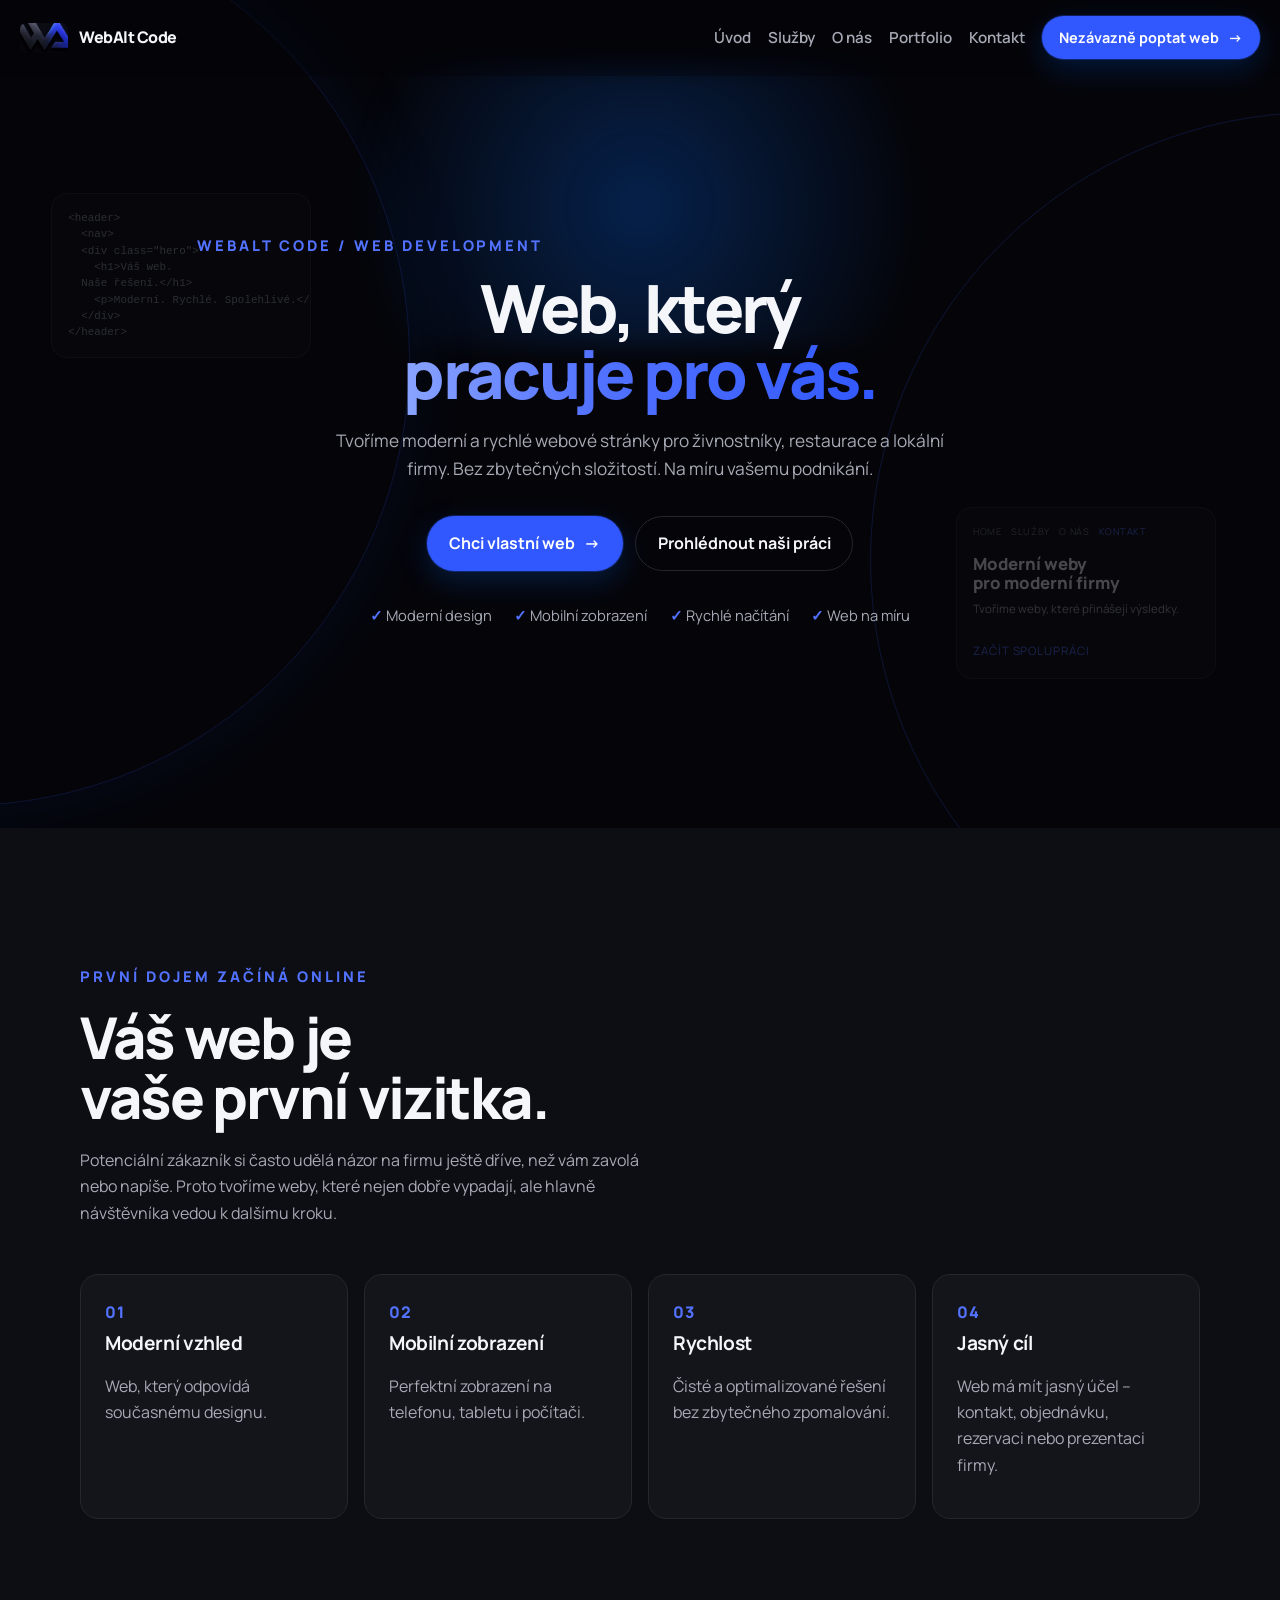
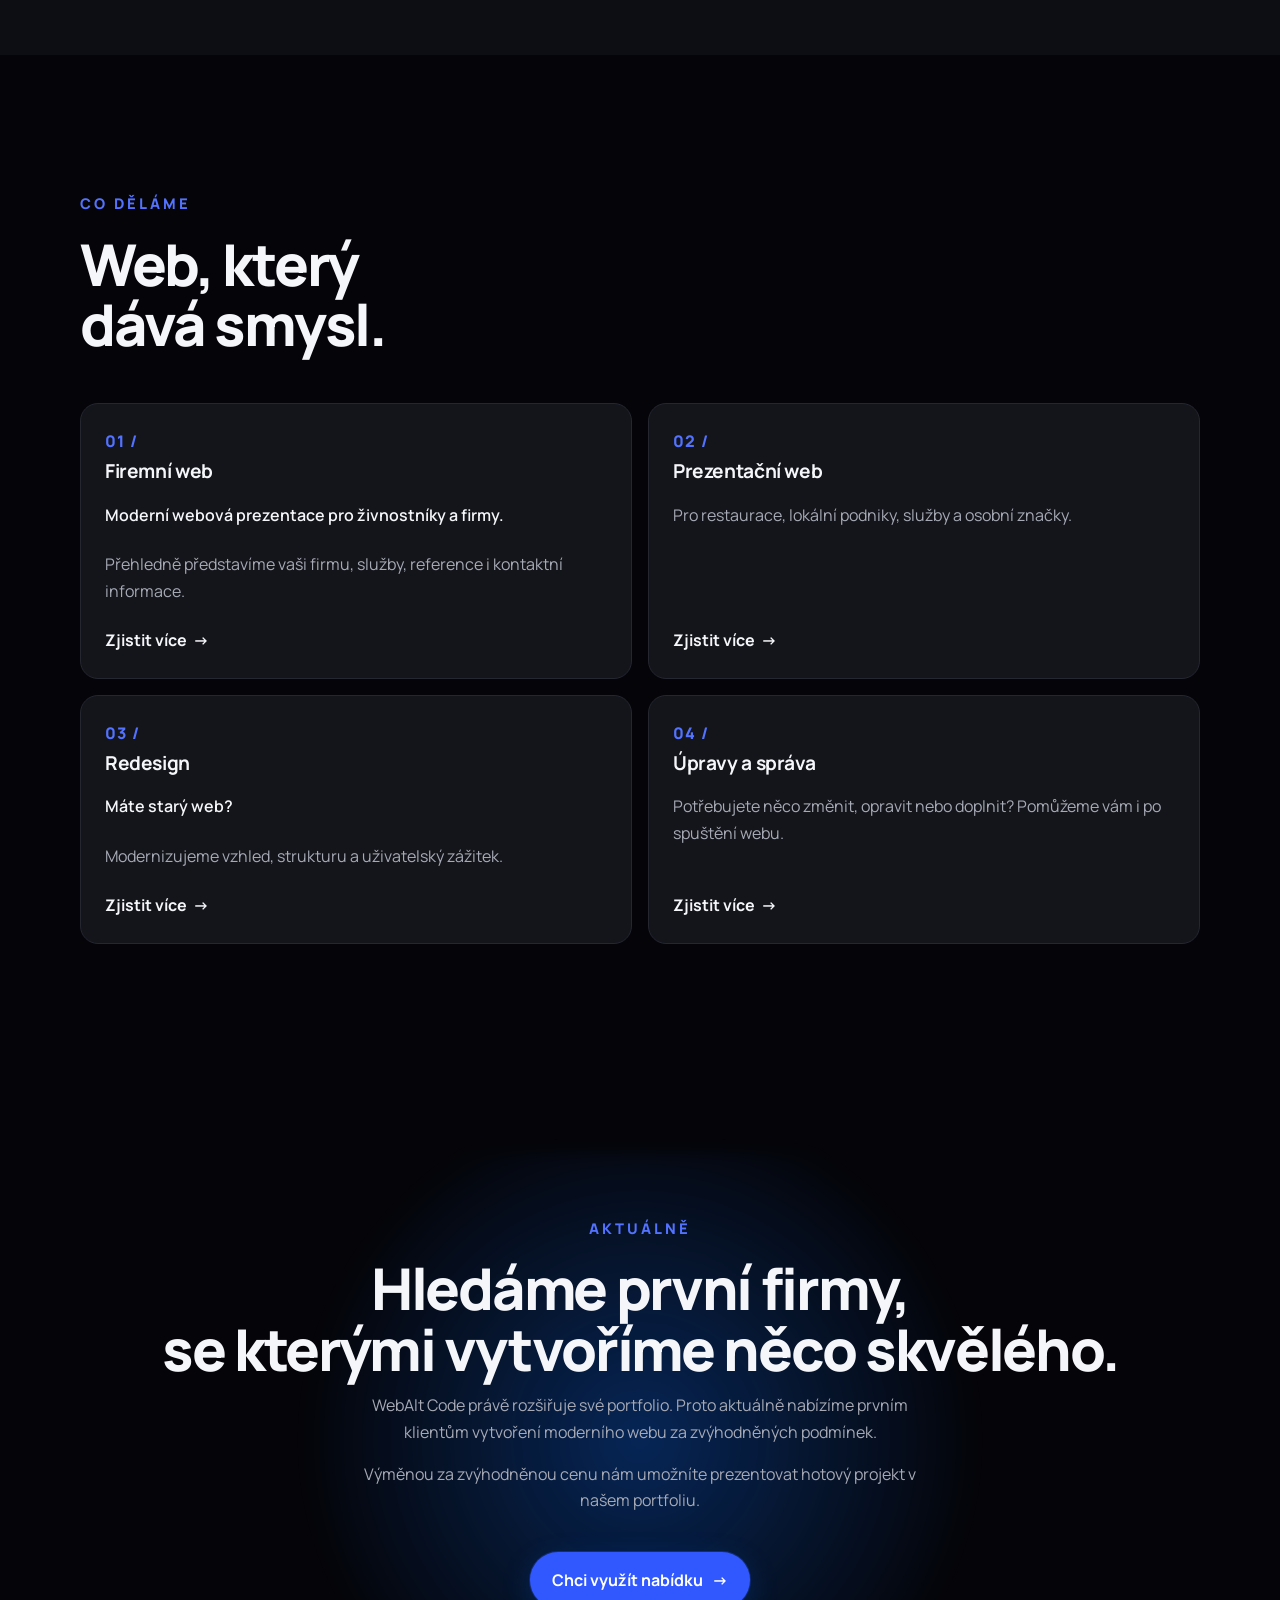
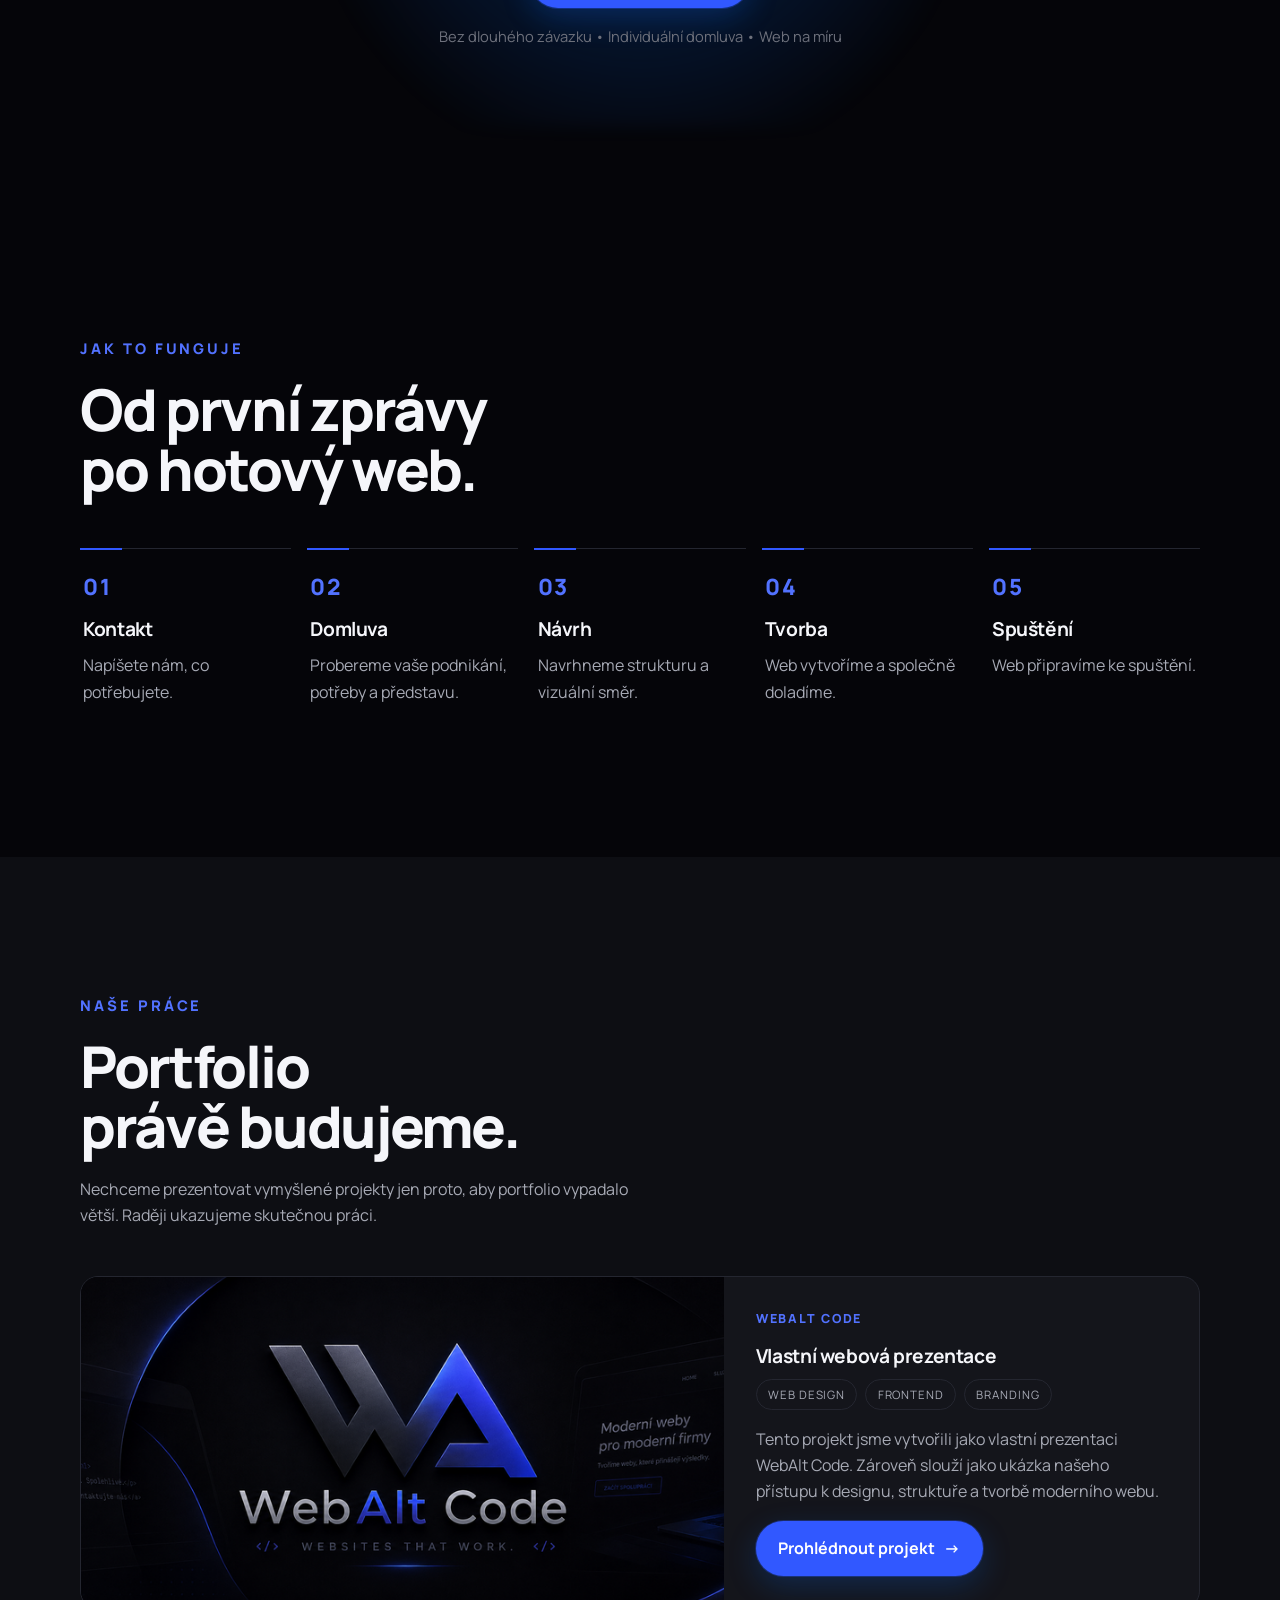
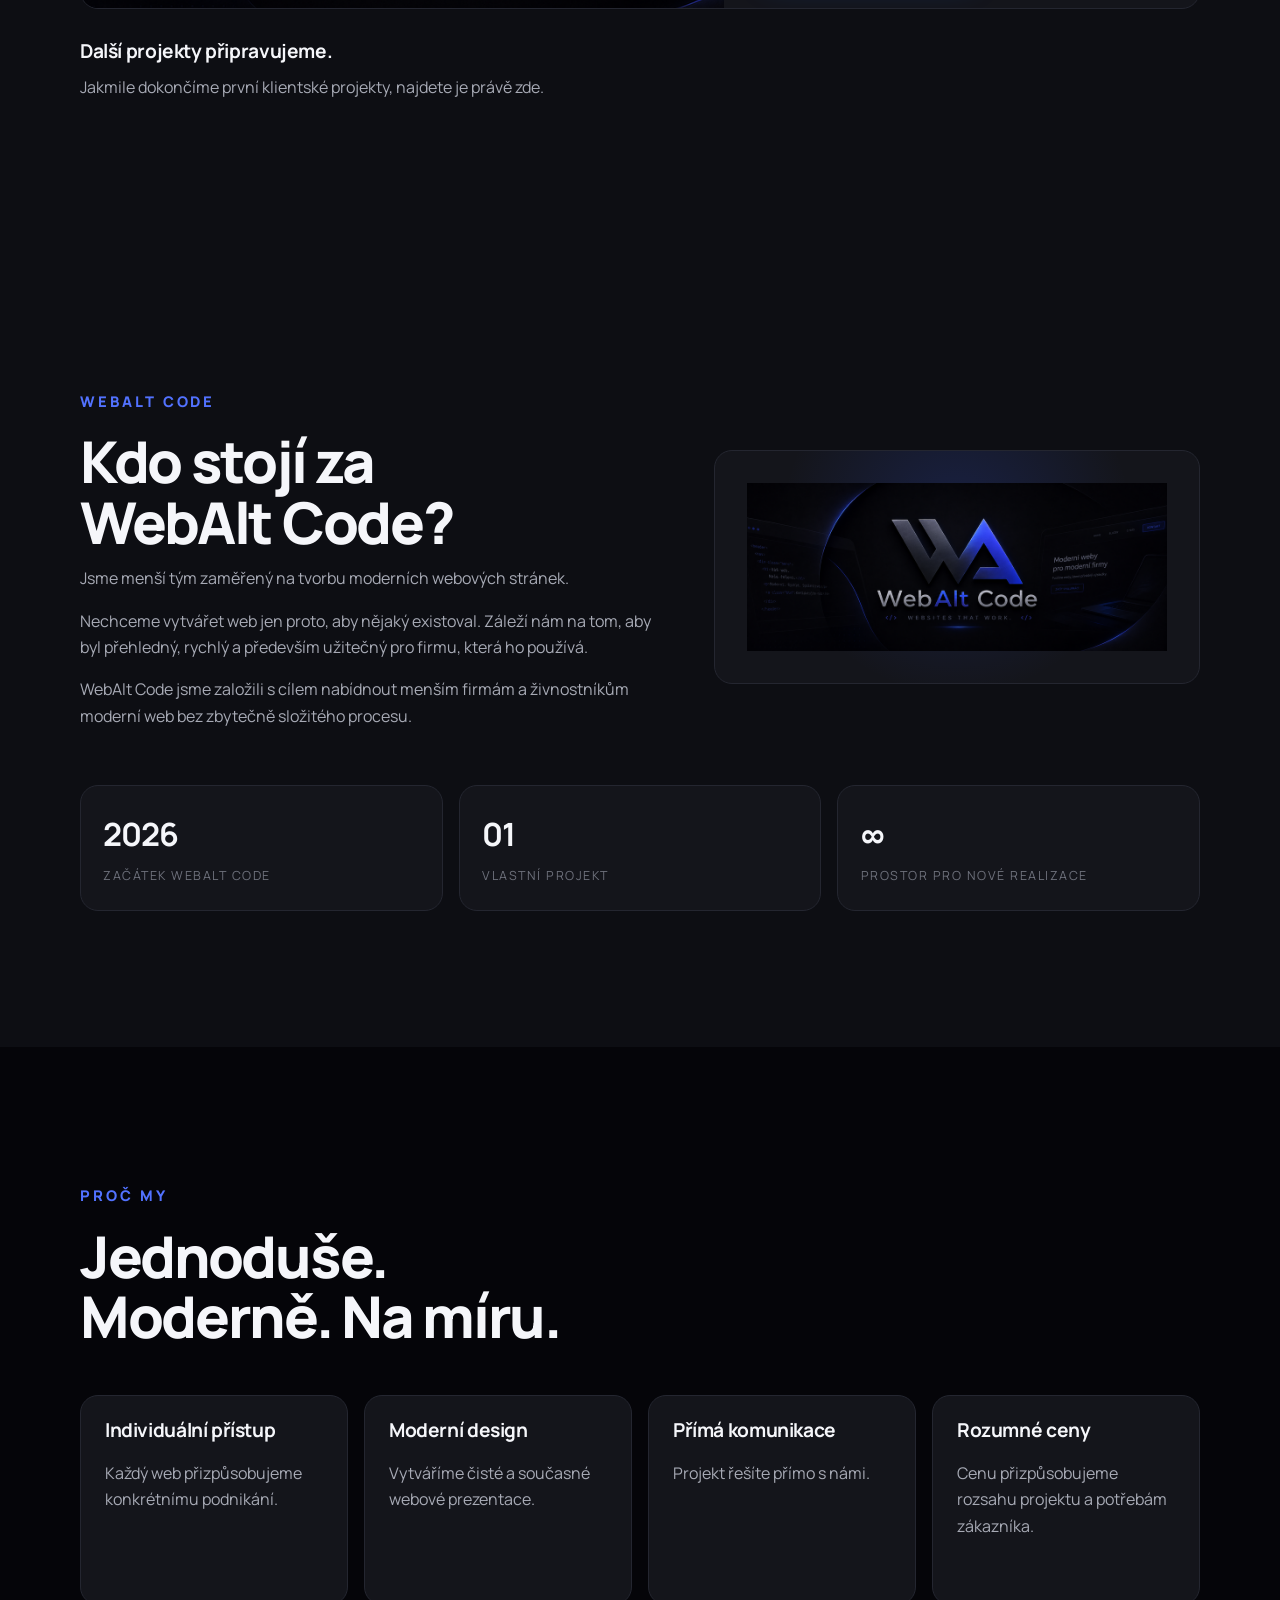
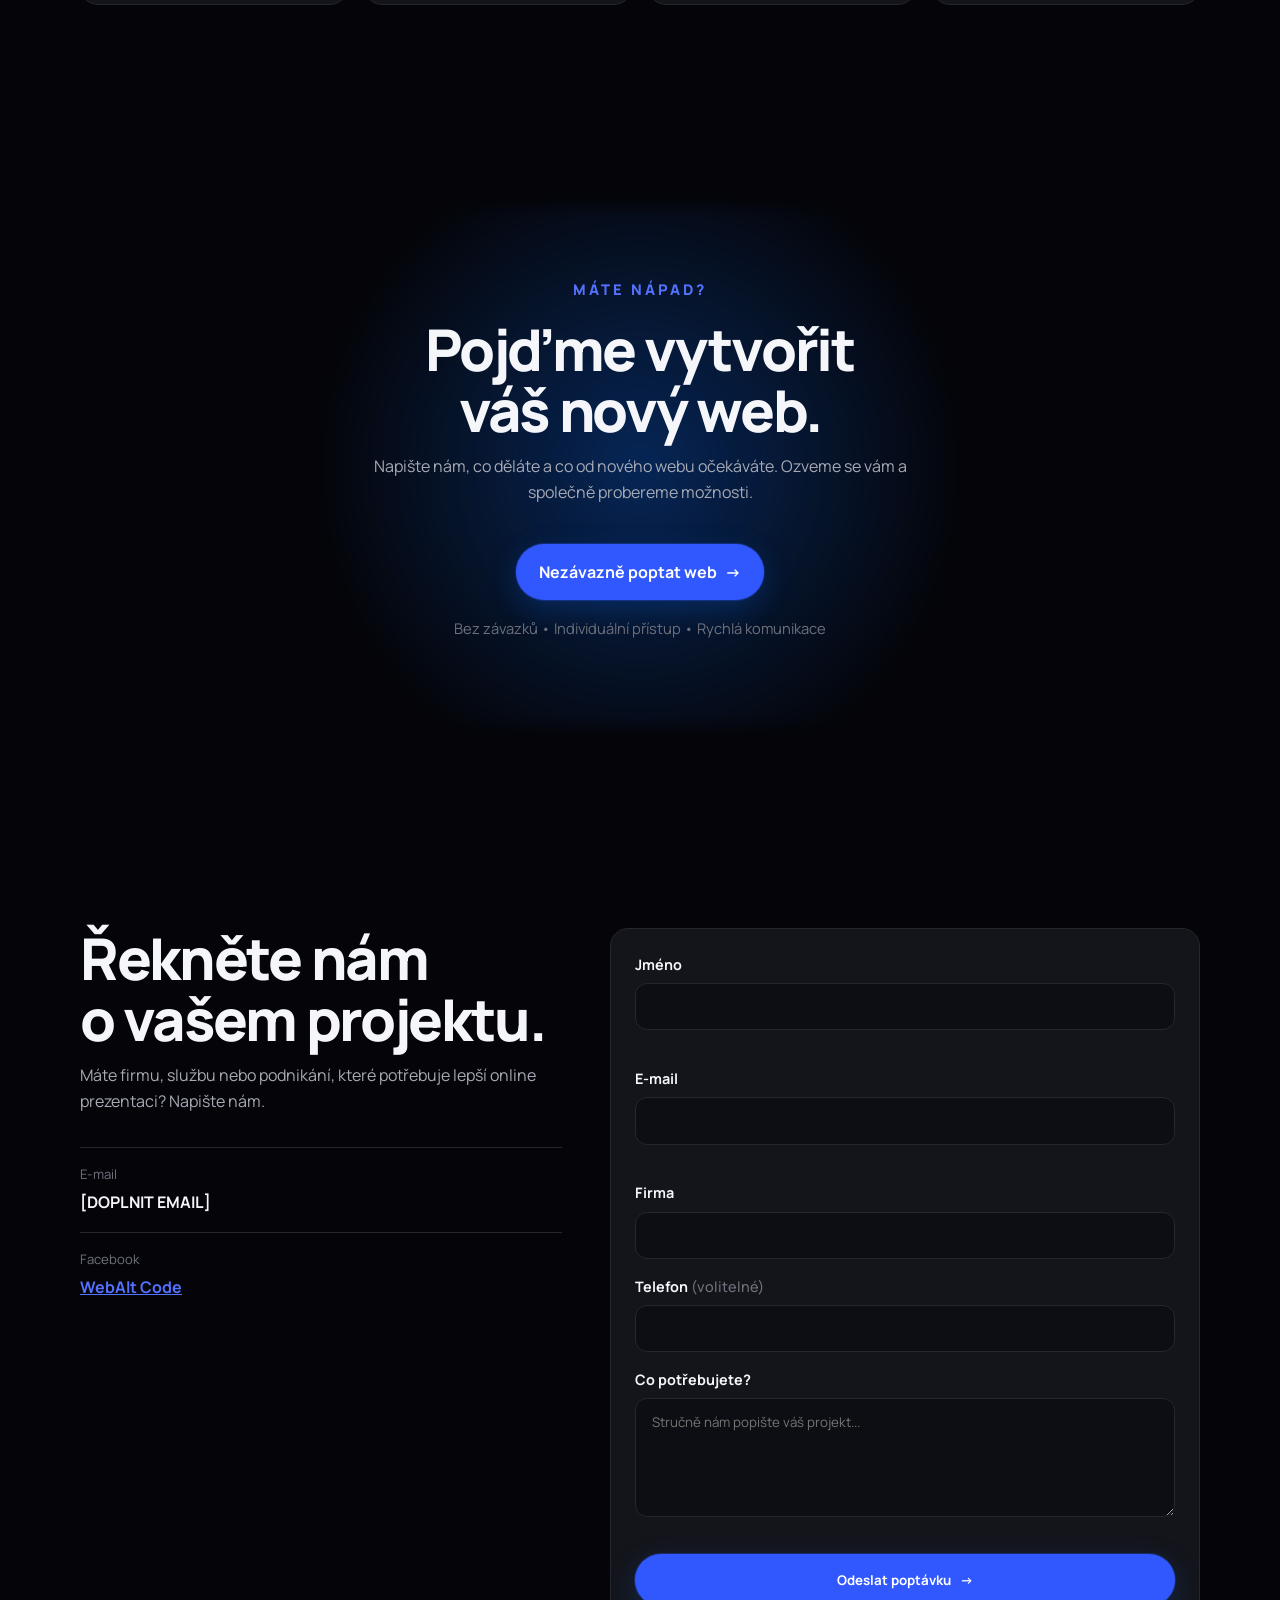
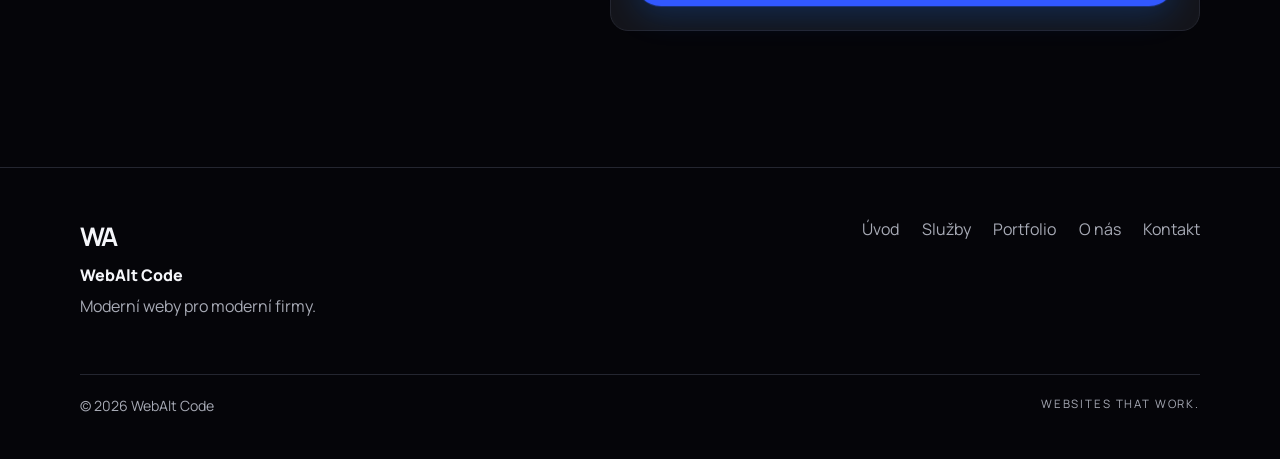
==== WaW/index.html @ 47f6dd79 "Add files via upload" ====
<!DOCTYPE html>
<html lang="cs">
<head>
  <meta charset="UTF-8">
  <meta name="viewport" content="width=device-width, initial-scale=1.0">
  <title>WebAlt Code | Moderní webové stránky pro firmy a živnostníky</title>
  <meta name="description" content="Tvoříme moderní, rychlé a responzivní webové stránky pro živnostníky, firmy, restaurace a lokální podniky.">
  <meta name="theme-color" content="#050509">
  <link rel="canonical" href="./index.html">

  <!-- Open Graph -->
  <meta property="og:type" content="website">
  <meta property="og:locale" content="cs_CZ">
  <meta property="og:title" content="WebAlt Code | Moderní webové stránky pro firmy a živnostníky">
  <meta property="og:description" content="Tvoříme moderní, rychlé a responzivní webové stránky pro živnostníky, firmy, restaurace a lokální podniky.">
  <meta property="og:image" content="./images/facebook-cover.png">
  <meta property="og:site_name" content="WebAlt Code">

  <!-- Twitter / X -->
  <meta name="twitter:card" content="summary_large_image">
  <meta name="twitter:title" content="WebAlt Code | Moderní webové stránky pro firmy a živnostníky">
  <meta name="twitter:description" content="Tvoříme moderní, rychlé a responzivní webové stránky pro živnostníky, firmy, restaurace a lokální podniky.">
  <meta name="twitter:image" content="./images/facebook-cover.png">

  <link rel="icon" type="image/svg+xml" href="./images/favicon.svg">
  <link rel="preconnect" href="https://fonts.googleapis.com">
  <link rel="preconnect" href="https://fonts.gstatic.com" crossorigin>
  <link href="https://fonts.googleapis.com/css2?family=Manrope:wght@400;500;600;700;800&display=swap" rel="stylesheet">
  <link rel="stylesheet" href="./style.css">
  <script>document.documentElement.classList.add("js");</script>
</head>
<body>
  <!-- Přeskočení navigace pro klávesnici a čtečky -->
  <a class="skip-link" href="#obsah">Přeskočit na obsah</a>

  <header class="site-header" id="site-header">
    <div class="header-inner">
      <a class="brand" href="#uvod" aria-label="WebAlt Code – úvod">
        <span class="brand__mark" aria-hidden="true"></span>
        <span class="brand__name">WebAlt Code</span>
      </a>

      <div class="header-actions">
        <nav class="nav" id="site-nav" aria-label="Hlavní navigace">
          <ul class="nav__list">
            <li><a class="nav__link" href="#uvod">Úvod</a></li>
            <li><a class="nav__link" href="#sluzby">Služby</a></li>
            <li><a class="nav__link" href="#o-nas">O nás</a></li>
            <li><a class="nav__link" href="#portfolio">Portfolio</a></li>
            <li><a class="nav__link" href="#kontakt">Kontakt</a></li>
            <li class="nav__cta">
              <a class="btn btn--primary" href="#kontakt">
                Nezávazně poptat web
                <span class="btn__arrow" aria-hidden="true">→</span>
              </a>
            </li>
          </ul>
        </nav>

        <a class="btn btn--primary btn--header" href="#kontakt">
          Nezávazně poptat web
          <span class="btn__arrow" aria-hidden="true">→</span>
        </a>
      </div>

      <button class="menu-toggle" id="menu-toggle" type="button" aria-expanded="false" aria-controls="site-nav" aria-label="Otevřít menu">
        <span></span>
        <span></span>
        <span></span>
      </button>
    </div>
  </header>

  <main id="obsah">
    <!-- HERO -->
    <section class="hero" id="uvod">
      <div class="hero__glow" aria-hidden="true"></div>
      <div class="hero__arc hero__arc--left" aria-hidden="true"></div>
      <div class="hero__arc hero__arc--right" aria-hidden="true"></div>

      <!-- Decentní vizuální scéna inspirovaná Facebook bannerem značky -->
      <aside class="hero__scene hero__scene--code" aria-hidden="true">
        <pre class="code-panel"><code>&lt;header&gt;
  &lt;nav&gt;
  &lt;div class="hero"&gt;
    &lt;h1&gt;Váš web.
  Naše řešení.&lt;/h1&gt;
    &lt;p&gt;Moderní. Rychlé. Spolehlivé.&lt;/p&gt;
  &lt;/div&gt;
&lt;/header&gt;</code></pre>
      </aside>
      <aside class="hero__scene hero__scene--ui" aria-hidden="true">
        <div class="ui-panel">
          <div class="ui-panel__bar">
            <span>HOME</span><span>SLUŽBY</span><span>O NÁS</span><span class="is-accent">KONTAKT</span>
          </div>
          <p class="ui-panel__title">Moderní weby<br>pro moderní firmy</p>
          <p class="ui-panel__text">Tvoříme weby, které přinášejí výsledky.</p>
          <span class="ui-panel__chip">ZAČÍT SPOLUPRÁCI</span>
        </div>
      </aside>

      <div class="container hero__content">
        <p class="eyebrow reveal">WEBALT CODE / WEB DEVELOPMENT</p>
        <h1 class="hero__title reveal">
          Web, který<br>
          <span class="text-accent">pracuje pro vás.</span>
        </h1>
        <p class="hero__lead reveal">
          Tvoříme moderní a rychlé webové stránky pro živnostníky, restaurace a lokální firmy. Bez zbytečných složitostí. Na míru vašemu podnikání.
        </p>
        <div class="hero__actions reveal">
          <a class="btn btn--primary" href="#kontakt">
            Chci vlastní web
            <span class="btn__arrow" aria-hidden="true">→</span>
          </a>
          <a class="btn btn--ghost" href="#portfolio">Prohlédnout naši práci</a>
        </div>
        <ul class="hero__perks reveal">
          <li>Moderní design</li>
          <li>Mobilní zobrazení</li>
          <li>Rychlé načítání</li>
          <li>Web na míru</li>
        </ul>
      </div>
    </section>

    <!-- PROČ WEB -->
    <section class="section section--alt" id="proc-web">
      <div class="container">
        <div class="section-head reveal">
          <p class="eyebrow">PRVNÍ DOJEM ZAČÍNÁ ONLINE</p>
          <h2>Váš web je<br>vaše první vizitka.</h2>
          <p class="section-head__text">
            Potenciální zákazník si často udělá názor na firmu ještě dříve, než vám zavolá nebo napíše. Proto tvoříme weby, které nejen dobře vypadají, ale hlavně návštěvníka vedou k dalšímu kroku.
          </p>
        </div>
        <div class="card-grid">
          <article class="info-card reveal">
            <span class="info-card__num">01</span>
            <h3>Moderní vzhled</h3>
            <p>Web, který odpovídá současnému designu.</p>
          </article>
          <article class="info-card reveal">
            <span class="info-card__num">02</span>
            <h3>Mobilní zobrazení</h3>
            <p>Perfektní zobrazení na telefonu, tabletu i počítači.</p>
          </article>
          <article class="info-card reveal">
            <span class="info-card__num">03</span>
            <h3>Rychlost</h3>
            <p>Čisté a optimalizované řešení bez zbytečného zpomalování.</p>
          </article>
          <article class="info-card reveal">
            <span class="info-card__num">04</span>
            <h3>Jasný cíl</h3>
            <p>Web má mít jasný účel – kontakt, objednávku, rezervaci nebo prezentaci firmy.</p>
          </article>
        </div>
      </div>
    </section>

    <!-- SLUŽBY -->
    <section class="section" id="sluzby">
      <div class="container">
        <div class="section-head reveal">
          <p class="eyebrow">CO DĚLÁME</p>
          <h2>Web, který<br>dává smysl.</h2>
        </div>
        <div class="service-grid">
          <article class="service-card reveal">
            <span class="service-card__index">01 /</span>
            <h3>Firemní web</h3>
            <p class="service-card__lead">Moderní webová prezentace pro živnostníky a firmy.</p>
            <p>Přehledně představíme vaši firmu, služby, reference i kontaktní informace.</p>
            <a class="text-link" href="#kontakt">Zjistit více <span aria-hidden="true">→</span></a>
          </article>
          <article class="service-card reveal">
            <span class="service-card__index">02 /</span>
            <h3>Prezentační web</h3>
            <p>Pro restaurace, lokální podniky, služby a osobní značky.</p>
            <a class="text-link" href="#kontakt">Zjistit více <span aria-hidden="true">→</span></a>
          </article>
          <article class="service-card reveal">
            <span class="service-card__index">03 /</span>
            <h3>Redesign</h3>
            <p class="service-card__lead">Máte starý web?</p>
            <p>Modernizujeme vzhled, strukturu a uživatelský zážitek.</p>
            <a class="text-link" href="#kontakt">Zjistit více <span aria-hidden="true">→</span></a>
          </article>
          <article class="service-card reveal">
            <span class="service-card__index">04 /</span>
            <h3>Úpravy a správa</h3>
            <p>Potřebujete něco změnit, opravit nebo doplnit? Pomůžeme vám i po spuštění webu.</p>
            <a class="text-link" href="#kontakt">Zjistit více <span aria-hidden="true">→</span></a>
          </article>
        </div>
      </div>
    </section>

    <!-- PRVNÍ KLIENTI -->
    <section class="offer" id="nabidka">
      <div class="offer__glow" aria-hidden="true"></div>
      <div class="container offer__inner reveal">
        <p class="eyebrow">AKTUÁLNĚ</p>
        <h2>Hledáme první firmy,<br>se kterými vytvoříme něco skvělého.</h2>
        <p>
          WebAlt Code právě rozšiřuje své portfolio. Proto aktuálně nabízíme prvním klientům vytvoření moderního webu za zvýhodněných podmínek.
        </p>
        <p>
          Výměnou za zvýhodněnou cenu nám umožníte prezentovat hotový projekt v našem portfoliu.
        </p>
        <a class="btn btn--primary" href="#kontakt" data-prefill="Mám zájem o nabídku pro první klienty.">
          Chci využít nabídku
          <span class="btn__arrow" aria-hidden="true">→</span>
        </a>
        <p class="micro-copy">Bez dlouhého závazku • Individuální domluva • Web na míru</p>
      </div>
    </section>

    <!-- JAK TO FUNGUJE -->
    <section class="section" id="spoluprace">
      <div class="container">
        <div class="section-head reveal">
          <p class="eyebrow">JAK TO FUNGUJE</p>
          <h2>Od první zprávy<br>po hotový web.</h2>
        </div>
        <ol class="timeline">
          <li class="timeline__item reveal">
            <span class="timeline__num">01</span>
            <div>
              <h3>Kontakt</h3>
              <p>Napíšete nám, co potřebujete.</p>
            </div>
          </li>
          <li class="timeline__item reveal">
            <span class="timeline__num">02</span>
            <div>
              <h3>Domluva</h3>
              <p>Probereme vaše podnikání, potřeby a představu.</p>
            </div>
          </li>
          <li class="timeline__item reveal">
            <span class="timeline__num">03</span>
            <div>
              <h3>Návrh</h3>
              <p>Navrhneme strukturu a vizuální směr.</p>
            </div>
          </li>
          <li class="timeline__item reveal">
            <span class="timeline__num">04</span>
            <div>
              <h3>Tvorba</h3>
              <p>Web vytvoříme a společně doladíme.</p>
            </div>
          </li>
          <li class="timeline__item reveal">
            <span class="timeline__num">05</span>
            <div>
              <h3>Spuštění</h3>
              <p>Web připravíme ke spuštění.</p>
            </div>
          </li>
        </ol>
      </div>
    </section>

    <!-- PORTFOLIO -->
    <section class="section section--alt" id="portfolio">
      <div class="container">
        <div class="section-head reveal">
          <p class="eyebrow">NAŠE PRÁCE</p>
          <h2>Portfolio<br>právě budujeme.</h2>
          <p class="section-head__text">
            Nechceme prezentovat vymyšlené projekty jen proto, aby portfolio vypadalo větší. Raději ukazujeme skutečnou práci.
          </p>
        </div>

        <article class="portfolio-card reveal">
          <div class="portfolio-card__visual" data-parallax>
            <img src="./images/facebook-cover.png" alt="Vizuál webu WebAlt Code – logo WA, tmavé pozadí a modré světlo" width="1983" height="793" loading="lazy">
          </div>
          <div class="portfolio-card__body">
            <p class="portfolio-card__name">WEBALT CODE</p>
            <h3>Vlastní webová prezentace</h3>
            <ul class="tags">
              <li>WEB DESIGN</li>
              <li>FRONTEND</li>
              <li>BRANDING</li>
            </ul>
            <p>
              Tento projekt jsme vytvořili jako vlastní prezentaci WebAlt Code. Zároveň slouží jako ukázka našeho přístupu k designu, struktuře a tvorbě moderního webu.
            </p>
            <a class="btn btn--primary" href="#uvod">
              Prohlédnout projekt
              <span class="btn__arrow" aria-hidden="true">→</span>
            </a>
          </div>
        </article>

        <div class="portfolio-note reveal">
          <h3>Další projekty připravujeme.</h3>
          <p>Jakmile dokončíme první klientské projekty, najdete je právě zde.</p>
        </div>
      </div>
    </section>

    <!-- O NÁS -->
    <section class="section" id="o-nas">
      <div class="container about">
        <div class="about__copy reveal">
          <p class="eyebrow">WEBALT CODE</p>
          <h2>Kdo stojí za<br>WebAlt Code?</h2>
          <p>Jsme menší tým zaměřený na tvorbu moderních webových stránek.</p>
          <p>Nechceme vytvářet web jen proto, aby nějaký existoval. Záleží nám na tom, aby byl přehledný, rychlý a především užitečný pro firmu, která ho používá.</p>
          <p>WebAlt Code jsme založili s cílem nabídnout menším firmám a živnostníkům moderní web bez zbytečně složitého procesu.</p>
        </div>
        <div class="about__visual reveal">
          <img src="./images/facebook-cover.png" alt="Logo WebAlt Code" width="1983" height="793" loading="lazy">
        </div>
      </div>
      <div class="container facts">
        <article class="fact reveal">
          <strong>2026</strong>
          <span>ZAČÁTEK WEBALT CODE</span>
        </article>
        <article class="fact reveal">
          <strong>01</strong>
          <span>VLASTNÍ PROJEKT</span>
        </article>
        <article class="fact reveal">
          <strong>∞</strong>
          <span>PROSTOR PRO NOVÉ REALIZACE</span>
        </article>
      </div>
    </section>

    <!-- PROČ MY -->
    <section class="section section--alt" id="proc-my">
      <div class="container">
        <div class="section-head reveal">
          <p class="eyebrow">PROČ MY</p>
          <h2>Jednoduše.<br>Moderně. Na míru.</h2>
        </div>
        <div class="why-grid">
          <article class="why-card reveal">
            <h3>Individuální přístup</h3>
            <p>Každý web přizpůsobujeme konkrétnímu podnikání.</p>
          </article>
          <article class="why-card reveal">
            <h3>Moderní design</h3>
            <p>Vytváříme čisté a současné webové prezentace.</p>
          </article>
          <article class="why-card reveal">
            <h3>Přímá komunikace</h3>
            <p>Projekt řešíte přímo s námi.</p>
          </article>
          <article class="why-card reveal">
            <h3>Rozumné ceny</h3>
            <p>Cenu přizpůsobujeme rozsahu projektu a potřebám zákazníka.</p>
          </article>
        </div>
      </div>
    </section>

    <!-- HLAVNÍ CTA -->
    <section class="final-cta" id="poptavka">
      <div class="final-cta__glow" aria-hidden="true"></div>
      <div class="container final-cta__inner reveal">
        <p class="eyebrow">MÁTE NÁPAD?</p>
        <h2>Pojďme vytvořit<br>váš nový web.</h2>
        <p>Napište nám, co děláte a co od nového webu očekáváte. Ozveme se vám a společně probereme možnosti.</p>
        <a class="btn btn--primary" href="#kontakt">
          Nezávazně poptat web
          <span class="btn__arrow" aria-hidden="true">→</span>
        </a>
        <p class="micro-copy">Bez závazků • Individuální přístup • Rychlá komunikace</p>
      </div>
    </section>

    <!-- KONTAKT -->
    <section class="section" id="kontakt">
      <div class="container contact">
        <div class="contact__info reveal">
          <h2>Řekněte nám<br>o vašem projektu.</h2>
          <p>Máte firmu, službu nebo podnikání, které potřebuje lepší online prezentaci? Napište nám.</p>
          <ul class="contact-list">
            <li>
              <span>E-mail</span>
              <strong>[DOPLNIT EMAIL]</strong>
            </li>
            <li>
              <span>Facebook</span>
              <a href="https://www.facebook.com/profile.php?id=61593033209825&locale=cs_CZ" target="_blank" rel="noopener noreferrer">WebAlt Code</a>
            </li>
          </ul>
        </div>

        <form class="contact-form reveal" id="contact-form" novalidate>
          <div class="form-row">
            <label for="name">Jméno</label>
            <input id="name" name="name" type="text" autocomplete="name" required>
            <p class="field-error" data-error-for="name"></p>
          </div>
          <div class="form-row">
            <label for="email">E-mail</label>
            <input id="email" name="email" type="email" autocomplete="email" required>
            <p class="field-error" data-error-for="email"></p>
          </div>
          <div class="form-row">
            <label for="company">Firma</label>
            <input id="company" name="company" type="text" autocomplete="organization">
          </div>
          <div class="form-row">
            <label for="phone">Telefon <span class="optional">(volitelné)</span></label>
            <input id="phone" name="phone" type="tel" autocomplete="tel">
          </div>
          <div class="form-row">
            <label for="message">Co potřebujete?</label>
            <textarea id="message" name="message" rows="5" required placeholder="Stručně nám popište váš projekt..."></textarea>
            <p class="field-error" data-error-for="message"></p>
          </div>
          <button class="btn btn--primary btn--full" type="submit">
            Odeslat poptávku
            <span class="btn__arrow" aria-hidden="true">→</span>
          </button>
          <p class="form-success" id="form-success" role="status" aria-live="polite" hidden>
            Děkujeme za zprávu. Ozveme se vám co nejdříve.
          </p>
        </form>
      </div>
    </section>
  </main>

  <footer class="site-footer">
    <div class="container footer-top">
      <div class="footer-brand">
        <strong class="footer-wa">WA</strong>
        <p class="footer-name">WebAlt Code</p>
        <p>Moderní weby pro moderní firmy.</p>
      </div>
      <nav aria-label="Patička">
        <ul class="footer-nav">
          <li><a href="#uvod">Úvod</a></li>
          <li><a href="#sluzby">Služby</a></li>
          <li><a href="#portfolio">Portfolio</a></li>
          <li><a href="#o-nas">O nás</a></li>
          <li><a href="#kontakt">Kontakt</a></li>
        </ul>
      </nav>
    </div>
    <div class="container footer-bottom">
      <p>© 2026 WebAlt Code</p>
      <p class="footer-tagline">WEBSITES THAT WORK.</p>
    </div>
  </footer>

  <script src="./script.js"></script>
</body>
</html>
---- WaW/style.css ----
/* ==========================================================================
   WebAlt Code — statický web
   Pouze CSS3. Žádný framework.
   ========================================================================== */

:root {
  --bg: #050509;
  --bg-alt: #0d0e13;
  --card: #14151b;
  --border: #242630;
  --blue: #3158ff;
  --blue-2: #5272ff;
  --glow: #0a6cfa;
  --text: #f5f6fa;
  --text-2: #a7aab5;
  --muted: #6e717c;
  --radius: 18px;
  --header-h: 76px;
  --font: "Manrope", Inter, "Segoe UI", sans-serif;
  --ease: cubic-bezier(0.22, 1, 0.36, 1);
}

*,
*::before,
*::after {
  box-sizing: border-box;
}

html {
  scroll-behavior: smooth;
}

body {
  margin: 0;
  font-family: var(--font);
  background: var(--bg);
  color: var(--text);
  line-height: 1.65;
  -webkit-font-smoothing: antialiased;
}

img {
  max-width: 100%;
  height: auto;
  display: block;
}

a {
  color: inherit;
}

button,
input,
textarea {
  font-family: inherit;
}

.skip-link {
  position: absolute;
  left: 1rem;
  top: -4rem;
  z-index: 1000;
  background: var(--blue);
  color: #fff;
  padding: 0.7rem 1rem;
  border-radius: 10px;
}

.skip-link:focus {
  top: 1rem;
}

.container {
  width: min(1120px, calc(100% - 2.5rem));
  margin-inline: auto;
}

/* -------------------------------------------------------------------------- */
/* Typografie */
/* -------------------------------------------------------------------------- */

h1,
h2,
h3 {
  margin: 0 0 0.8rem;
  letter-spacing: -0.04em;
  line-height: 1.05;
}

h1 {
  font-size: clamp(2.4rem, 5.2vw, 4.4rem);
  font-weight: 800;
  line-height: 0.98;
}

h2 {
  font-size: clamp(2rem, 4.6vw, 3.6rem);
  font-weight: 800;
}

h3 {
  font-size: 1.2rem;
  font-weight: 700;
  letter-spacing: -0.02em;
}

p {
  margin: 0 0 1rem;
  color: var(--text-2);
  max-width: 58ch;
}

.eyebrow {
  margin: 0 0 1.15rem;
  font-size: 0.92rem;
  font-weight: 800;
  letter-spacing: 0.2em;
  color: var(--blue-2);
}

.text-accent {
  background: linear-gradient(90deg, #8aa4ff 0%, var(--blue-2) 40%, var(--blue) 100%);
  -webkit-background-clip: text;
  background-clip: text;
  color: transparent;
}

.section-head {
  margin-bottom: 3rem;
  max-width: 700px;
}

.section-head__text {
  margin-top: 1.2rem;
}

.micro-copy {
  color: var(--muted);
  font-size: 0.92rem;
}

/* -------------------------------------------------------------------------- */
/* Tlačítka */
/* -------------------------------------------------------------------------- */

.btn {
  display: inline-flex;
  align-items: center;
  justify-content: center;
  gap: 0.55rem;
  min-height: 52px;
  padding: 0.85rem 1.35rem;
  border-radius: 999px;
  border: 1px solid transparent;
  text-decoration: none;
  font-weight: 700;
  transition: background 0.25s var(--ease), border-color 0.25s var(--ease), box-shadow 0.25s var(--ease), transform 0.25s var(--ease);
}

.btn--primary {
  background: var(--blue);
  color: #fff;
  box-shadow: 0 0 0 1px rgba(49, 88, 255, 0.3), 0 10px 30px rgba(10, 108, 250, 0.22);
}

.btn--primary:hover,
.btn--primary:focus-visible {
  background: var(--blue-2);
  box-shadow: 0 0 28px rgba(10, 108, 250, 0.45);
}

.btn--ghost {
  background: transparent;
  border-color: var(--border);
  color: var(--text);
}

.btn--ghost:hover,
.btn--ghost:focus-visible {
  border-color: var(--blue-2);
  box-shadow: 0 0 0 1px rgba(82, 114, 255, 0.35);
}

.btn--full {
  width: 100%;
}

.btn__arrow {
  display: inline-block;
  transition: transform 0.25s var(--ease);
}

.btn:hover .btn__arrow,
.btn:focus-visible .btn__arrow,
.text-link:hover span,
.text-link:focus-visible span {
  transform: translateX(4px);
}

.text-link {
  display: inline-flex;
  align-items: center;
  gap: 0.35rem;
  margin-top: auto;
  color: var(--text);
  font-weight: 700;
  text-decoration: none;
}

.text-link span {
  display: inline-block;
  transition: transform 0.25s var(--ease);
}

/* -------------------------------------------------------------------------- */
/* Header */
/* -------------------------------------------------------------------------- */

.site-header {
  position: fixed;
  top: 0;
  left: 0;
  right: 0;
  z-index: 100;
  height: var(--header-h);
  background: rgba(5, 5, 9, 0.35);
  border-bottom: 1px solid transparent;
  backdrop-filter: blur(0px);
  transition: background 0.3s var(--ease), border-color 0.3s var(--ease), backdrop-filter 0.3s var(--ease);
}

.site-header.is-scrolled {
  background: rgba(5, 5, 9, 0.88);
  border-bottom-color: var(--border);
  backdrop-filter: blur(16px);
}

.header-inner {
  width: 100%;
  height: 100%;
  margin: 0 auto;
  padding: 0 1.25rem;
  display: flex;
  align-items: center;
  justify-content: space-between;
  gap: 1rem;
}

.header-actions {
  display: flex;
  align-items: center;
  gap: 1.1rem;
}

.brand {
  display: flex;
  align-items: center;
  gap: 0.7rem;
  text-decoration: none;
  font-weight: 800;
  letter-spacing: -0.03em;
}

.brand__mark {
  width: 48px;
  height: 30px;
  flex-shrink: 0;
  border-radius: 6px;
  background: url("./images/facebook-cover.png") 50% 42% / 420% auto no-repeat;
}

.nav {
  margin-left: 0;
}

.nav__list {
  display: flex;
  gap: 1.05rem;
  list-style: none;
  margin: 0;
  padding: 0;
}

.nav__link {
  color: var(--text-2);
  text-decoration: none;
  font-size: 0.95rem;
  font-weight: 600;
}

.nav__link:hover,
.nav__link:focus-visible {
  color: var(--text);
}

.nav__cta {
  display: none;
}

.btn--header {
  min-height: 42px;
  padding: 0.55rem 1rem;
  white-space: nowrap;
  font-size: 0.9rem;
}

.menu-toggle {
  display: none;
  margin-left: auto;
  width: 44px;
  height: 44px;
  border: 1px solid var(--border);
  border-radius: 12px;
  background: var(--card);
  padding: 0;
}

.menu-toggle[aria-expanded="true"] span:nth-child(1) {
  transform: translateY(5.5px) rotate(45deg);
}

.menu-toggle[aria-expanded="true"] span:nth-child(2) {
  opacity: 0;
}

.menu-toggle[aria-expanded="true"] span:nth-child(3) {
  transform: translateY(-5.5px) rotate(-45deg);
}

.menu-toggle span {
  display: block;
  width: 18px;
  height: 1.5px;
  margin: 4px auto;
  background: var(--text);
  transition: transform 0.2s var(--ease), opacity 0.2s var(--ease);
}

/* -------------------------------------------------------------------------- */
/* Hero */
/* -------------------------------------------------------------------------- */

.hero {
  position: relative;
  min-height: 92vh;
  display: grid;
  place-items: center;
  overflow: hidden;
  isolation: isolate;
}

.hero__glow {
  position: absolute;
  inset: 8% 20% auto;
  height: 280px;
  background: radial-gradient(circle, rgba(10, 108, 250, 0.28), transparent 70%);
  filter: blur(12px);
  z-index: -2;
}

.hero__arc {
  position: absolute;
  width: 70vw;
  height: 70vw;
  border: 1px solid rgba(49, 88, 255, 0.18);
  border-radius: 50%;
  pointer-events: none;
  z-index: -1;
}

.hero__arc--left {
  left: -38vw;
  top: -10vh;
  box-shadow: 0 0 80px rgba(10, 108, 250, 0.08);
}

.hero__arc--right {
  right: -38vw;
  bottom: -20vh;
}

.hero__scene {
  position: absolute;
  width: min(260px, 22vw);
  opacity: 0.28;
  pointer-events: none;
  z-index: -1;
}

.hero__scene--code {
  left: 4%;
  top: 22%;
}

.hero__scene--ui {
  right: 5%;
  bottom: 18%;
}

.code-panel,
.ui-panel {
  border: 1px solid var(--border);
  background: rgba(13, 14, 19, 0.75);
  border-radius: 16px;
  padding: 1rem;
}

.code-panel {
  font-size: 0.68rem;
  color: #8d93a5;
  line-height: 1.5;
  overflow: hidden;
}

.ui-panel__bar {
  display: flex;
  gap: 0.55rem;
  font-size: 0.58rem;
  letter-spacing: 0.08em;
  color: var(--muted);
  margin-bottom: 0.9rem;
}

.ui-panel__bar .is-accent {
  color: var(--blue-2);
}

.ui-panel__title {
  color: var(--text);
  font-weight: 800;
  font-size: 1.05rem;
  line-height: 1.15;
  margin-bottom: 0.4rem;
}

.ui-panel__text,
.ui-panel__chip {
  font-size: 0.72rem;
}

.ui-panel__chip {
  display: inline-block;
  margin-top: 0.4rem;
  color: var(--blue-2);
  letter-spacing: 0.08em;
}

.hero__content {
  position: relative;
  z-index: 2;
  text-align: center;
  padding: 7rem 0 5rem;
}

.hero__lead {
  margin: 1.3rem auto 2rem;
  font-size: 1.08rem;
}

.hero__actions {
  display: flex;
  justify-content: center;
  flex-wrap: wrap;
  gap: 0.8rem;
  margin-bottom: 2rem;
}

.hero__perks {
  display: flex;
  justify-content: center;
  flex-wrap: wrap;
  gap: 0.7rem 1.4rem;
  padding: 0;
  margin: 0;
  list-style: none;
  color: var(--text-2);
  font-size: 0.92rem;
}

.hero__perks li::before {
  content: "✓ ";
  color: var(--blue-2);
  font-weight: 800;
}

/* -------------------------------------------------------------------------- */
/* Sekce a karty */
/* -------------------------------------------------------------------------- */

.section,
.hero,
.offer,
.final-cta {
  scroll-margin-top: 88px;
}

.section {
  padding: 8.5rem 0;
}

.section--alt,
#o-nas {
  background: var(--bg-alt);
}

#proc-my {
  background: var(--bg);
}

.card-grid,
.service-grid,
.why-grid {
  display: grid;
  gap: 1rem;
}

.card-grid,
.why-grid {
  grid-template-columns: repeat(4, 1fr);
}

.service-grid {
  grid-template-columns: repeat(2, 1fr);
}

.info-card,
.service-card,
.why-card,
.fact,
.portfolio-card,
.contact-form,
.about__visual {
  background: var(--card);
  border: 1px solid var(--border);
  border-radius: var(--radius);
}

.info-card,
.service-card,
.why-card {
  padding: 1.5rem;
  min-height: 210px;
  display: flex;
  flex-direction: column;
  gap: 0.45rem;
  transition: transform 0.3s var(--ease), border-color 0.3s var(--ease);
}

.info-card:hover,
.service-card:hover,
.why-card:hover,
.portfolio-card:hover {
  border-color: #3158ff88;
  transform: translateY(-4px);
}

.info-card__num,
.service-card__index,
.timeline__num {
  color: var(--blue-2);
  font-weight: 800;
  letter-spacing: 0.08em;
}

.service-card__lead {
  color: var(--text);
  font-weight: 600;
}

/* -------------------------------------------------------------------------- */
/* Nabídka / CTA */
/* -------------------------------------------------------------------------- */

.offer,
.final-cta {
  position: relative;
  padding: 8.5rem 0;
  overflow: hidden;
  text-align: center;
}

.offer__inner,
.final-cta__inner {
  position: relative;
  z-index: 1;
}

.offer__inner p,
.final-cta__inner p {
  margin-inline: auto;
}

.offer__glow,
.final-cta__glow {
  position: absolute;
  inset: 10% 18%;
  background: radial-gradient(circle, rgba(10, 108, 250, 0.32), transparent 68%);
  filter: blur(8px);
}

.offer .btn,
.final-cta .btn {
  margin: 1.4rem 0 1rem;
}

/* -------------------------------------------------------------------------- */
/* Timeline */
/* -------------------------------------------------------------------------- */

.timeline {
  list-style: none;
  margin: 0;
  padding: 0;
  display: grid;
  grid-template-columns: repeat(5, 1fr);
  gap: 1rem;
  counter-reset: none;
}

.timeline__item {
  position: relative;
  padding: 1.3rem 0.2rem 0;
  border-top: 1px solid var(--border);
}

.timeline__item::before {
  content: "";
  position: absolute;
  top: -1px;
  left: 0;
  width: 42px;
  height: 2px;
  background: var(--blue);
}

.timeline__num {
  display: block;
  margin-bottom: 0.8rem;
  font-size: 1.4rem;
}

/* -------------------------------------------------------------------------- */
/* Portfolio */
/* -------------------------------------------------------------------------- */

.portfolio-card {
  overflow: hidden;
  display: grid;
  grid-template-columns: 1.15fr 0.85fr;
  transition: transform 0.35s var(--ease), border-color 0.35s var(--ease);
}

.portfolio-card:hover {
  transform: scale(1.015);
}

.portfolio-card__visual {
  min-height: 320px;
  background:
    radial-gradient(circle at 50% 30%, rgba(10, 108, 250, 0.2), transparent 55%),
    #08090e;
  overflow: hidden;
}

.portfolio-card__visual img {
  width: 100%;
  height: 100%;
  object-fit: cover;
  transform: translateY(0);
}

.portfolio-card__body {
  padding: 2rem;
}

.portfolio-card__name {
  color: var(--blue-2);
  font-weight: 800;
  letter-spacing: 0.14em;
  font-size: 0.78rem;
}

.tags {
  display: flex;
  flex-wrap: wrap;
  gap: 0.5rem;
  padding: 0;
  margin: 0 0 1rem;
  list-style: none;
}

.tags li {
  border: 1px solid var(--border);
  border-radius: 999px;
  padding: 0.3rem 0.7rem;
  font-size: 0.72rem;
  letter-spacing: 0.08em;
  color: var(--text-2);
}

.portfolio-note {
  margin-top: 2rem;
}

/* -------------------------------------------------------------------------- */
/* O nás */
/* -------------------------------------------------------------------------- */

.about {
  display: grid;
  grid-template-columns: 1.1fr 0.9fr;
  gap: 2.5rem;
  align-items: center;
}

.about__visual {
  padding: 2rem;
  background:
    radial-gradient(circle at 50% 30%, rgba(49, 88, 255, 0.18), transparent 60%),
    var(--card);
}

.facts {
  display: grid;
  grid-template-columns: repeat(3, 1fr);
  gap: 1rem;
  margin-top: 2.5rem;
}

.fact {
  padding: 1.4rem;
}

.fact strong {
  display: block;
  font-size: 2rem;
  letter-spacing: -0.04em;
}

.fact span {
  color: var(--muted);
  font-size: 0.78rem;
  letter-spacing: 0.12em;
}

/* -------------------------------------------------------------------------- */
/* Kontakt */
/* -------------------------------------------------------------------------- */

.contact {
  display: grid;
  grid-template-columns: 0.9fr 1.1fr;
  gap: 3rem;
  align-items: start;
}

.contact-list {
  list-style: none;
  padding: 0;
  margin: 2rem 0 0;
}

.contact-list li {
  padding: 1rem 0;
  border-top: 1px solid var(--border);
}

.contact-list span {
  display: block;
  color: var(--muted);
  font-size: 0.82rem;
  margin-bottom: 0.25rem;
}

.contact-list a {
  color: var(--blue-2);
  font-weight: 700;
}

.contact-form {
  padding: 1.5rem;
  display: grid;
  gap: 1rem;
}

.form-row {
  display: grid;
  gap: 0.4rem;
}

.form-row label {
  font-weight: 700;
  font-size: 0.9rem;
}

.optional {
  color: var(--muted);
  font-weight: 500;
}

.form-row input,
.form-row textarea {
  width: 100%;
  background: #0d0e13;
  border: 1px solid var(--border);
  border-radius: 12px;
  color: var(--text);
  padding: 0.85rem 0.95rem;
}

.form-row input:focus,
.form-row textarea:focus {
  outline: 2px solid var(--blue);
  outline-offset: 1px;
}

.form-row input.is-invalid,
.form-row textarea.is-invalid {
  border-color: #ff6b7a;
}

.field-error {
  min-height: 1.1em;
  margin: 0;
  color: #ff8a96;
  font-size: 0.82rem;
}

.form-success {
  margin: 0;
  color: var(--text);
  background: rgba(49, 88, 255, 0.12);
  border: 1px solid rgba(82, 114, 255, 0.35);
  border-radius: 12px;
  padding: 0.9rem 1rem;
}

/* -------------------------------------------------------------------------- */
/* Footer */
/* -------------------------------------------------------------------------- */

.site-footer {
  border-top: 1px solid var(--border);
  padding: 3rem 0 1.6rem;
}

.footer-top,
.footer-bottom {
  display: flex;
  justify-content: space-between;
  gap: 2rem;
}

.footer-wa {
  font-size: 1.6rem;
  letter-spacing: -0.06em;
}

.footer-name {
  color: var(--text);
  font-weight: 800;
  margin: 0.2rem 0 0.3rem;
}

.footer-nav {
  display: flex;
  flex-wrap: wrap;
  gap: 1rem 1.4rem;
  list-style: none;
  padding: 0;
  margin: 0;
}

.footer-nav a {
  color: var(--text-2);
  text-decoration: none;
}

.footer-nav a:hover,
.footer-nav a:focus-visible {
  color: var(--text);
}

.footer-bottom {
  margin-top: 2.4rem;
  padding-top: 1.2rem;
  border-top: 1px solid var(--border);
  color: var(--muted);
  font-size: 0.88rem;
}

.footer-tagline {
  letter-spacing: 0.16em;
  font-size: 0.72rem;
}

/* -------------------------------------------------------------------------- */
/* Animace při načtení a scrollu */
/* -------------------------------------------------------------------------- */

.js .reveal {
  opacity: 0;
  transform: translateY(18px);
}

.js .hero .reveal {
  animation: fadeUp 0.7s var(--ease) forwards;
}

.hero .eyebrow { animation-delay: 0.05s; }
.hero__title { animation-delay: 0.14s; }
.hero__lead { animation-delay: 0.24s; }
.hero__actions { animation-delay: 0.34s; }
.hero__perks { animation-delay: 0.44s; }

.js .reveal.is-visible {
  opacity: 1;
  transform: none;
  transition: opacity 0.6s var(--ease), transform 0.6s var(--ease);
}

@keyframes fadeUp {
  from {
    opacity: 0;
    transform: translateY(16px);
  }
  to {
    opacity: 1;
    transform: none;
  }
}

/* -------------------------------------------------------------------------- */
/* Přístupnost a klávesnice */
/* -------------------------------------------------------------------------- */

:focus-visible {
  outline: 2px solid var(--blue-2);
  outline-offset: 3px;
}

html.nav-open,
body.nav-open {
  overflow: hidden;
}

/* -------------------------------------------------------------------------- */
/* Responsive */
/* -------------------------------------------------------------------------- */

@media (max-width: 1100px) {
  .hero__scene {
    display: none;
  }
}

@media (max-width: 980px) {
  .card-grid,
  .why-grid,
  .timeline,
  .facts {
    grid-template-columns: repeat(2, 1fr);
  }

  .about,
  .contact,
  .portfolio-card {
    grid-template-columns: 1fr;
  }

  .hero__scene {
    display: none;
  }
}

@media (max-width: 820px) {
  .site-header {
    background: #050509;
    border-bottom-color: var(--border);
  }

  .header-actions {
    gap: 0;
  }

  .nav {
    position: fixed;
    inset: 0;
    z-index: 90;
    display: flex;
    flex-direction: column;
    justify-content: center;
    background: #050509;
    transform: translateX(100%);
    transition: transform 0.3s var(--ease);
    padding: calc(var(--header-h) + 1.5rem) 1.5rem 2rem;
  }

  .nav.is-open {
    transform: none;
  }

  .nav__list {
    flex-direction: column;
    gap: 1.35rem;
    font-size: 1.35rem;
  }

  .nav__link {
    color: var(--text);
  }

  .nav__cta {
    display: block;
    margin-top: 0.8rem;
  }

  .nav__cta .btn {
    width: 100%;
  }

  .btn--header {
    display: none;
  }

  .menu-toggle {
    display: block;
    position: relative;
    z-index: 110;
  }

  .brand {
    position: relative;
    z-index: 110;
  }

  .hero__actions .btn,
  .offer .btn,
  .final-cta .btn {
    width: 100%;
  }

  .footer-top,
  .footer-bottom {
    flex-direction: column;
  }
}

@media (max-width: 640px) {
  h1 {
    font-size: 2.35rem;
  }

  .section,
  .offer,
  .final-cta {
    padding: 5.5rem 0;
  }

  .card-grid,
  .service-grid,
  .why-grid,
  .timeline,
  .facts {
    grid-template-columns: 1fr;
  }

  .timeline__item {
    padding-left: 0;
  }
}

@media (prefers-reduced-motion: reduce) {
  html {
    scroll-behavior: auto;
  }

  *,
  *::before,
  *::after {
    animation: none !important;
    transition: none !important;
  }

  .reveal,
  .hero .reveal,
  .js .reveal,
  .js .hero .reveal {
    opacity: 1;
    transform: none;
  }
}
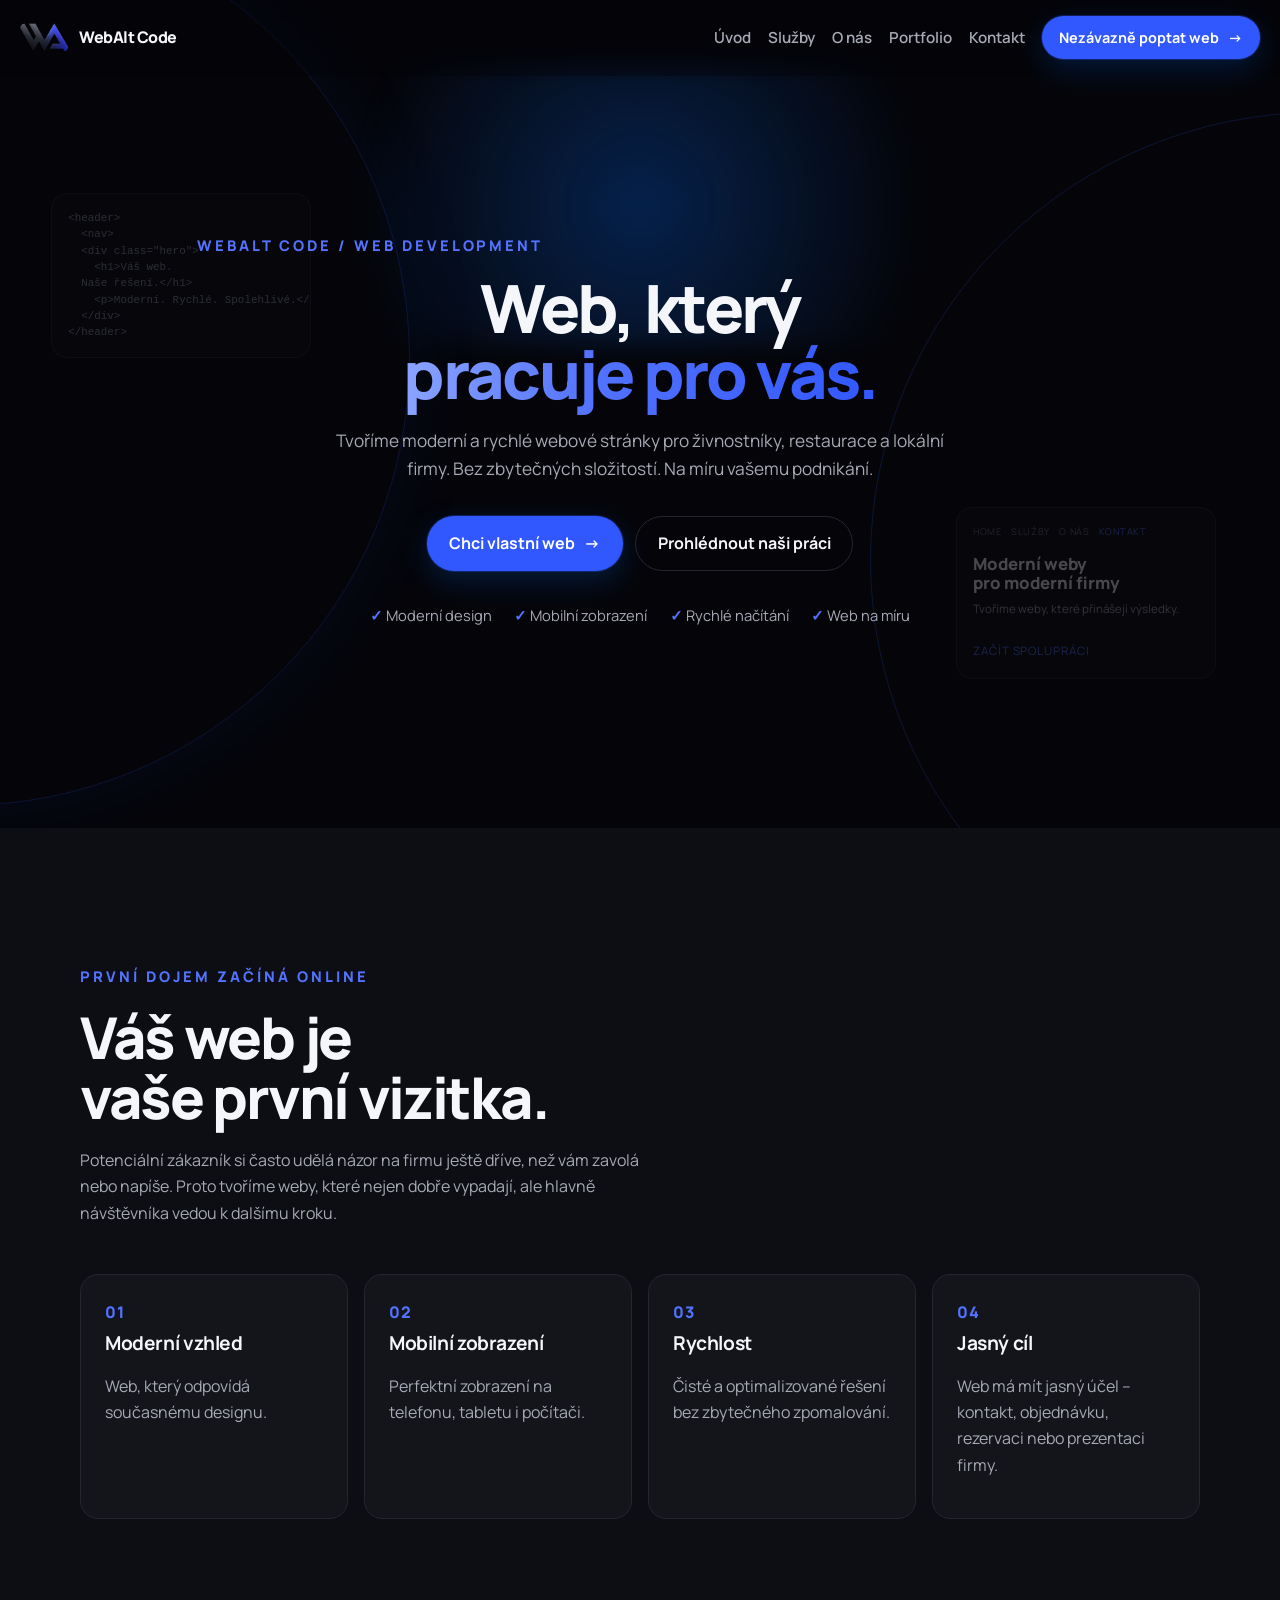
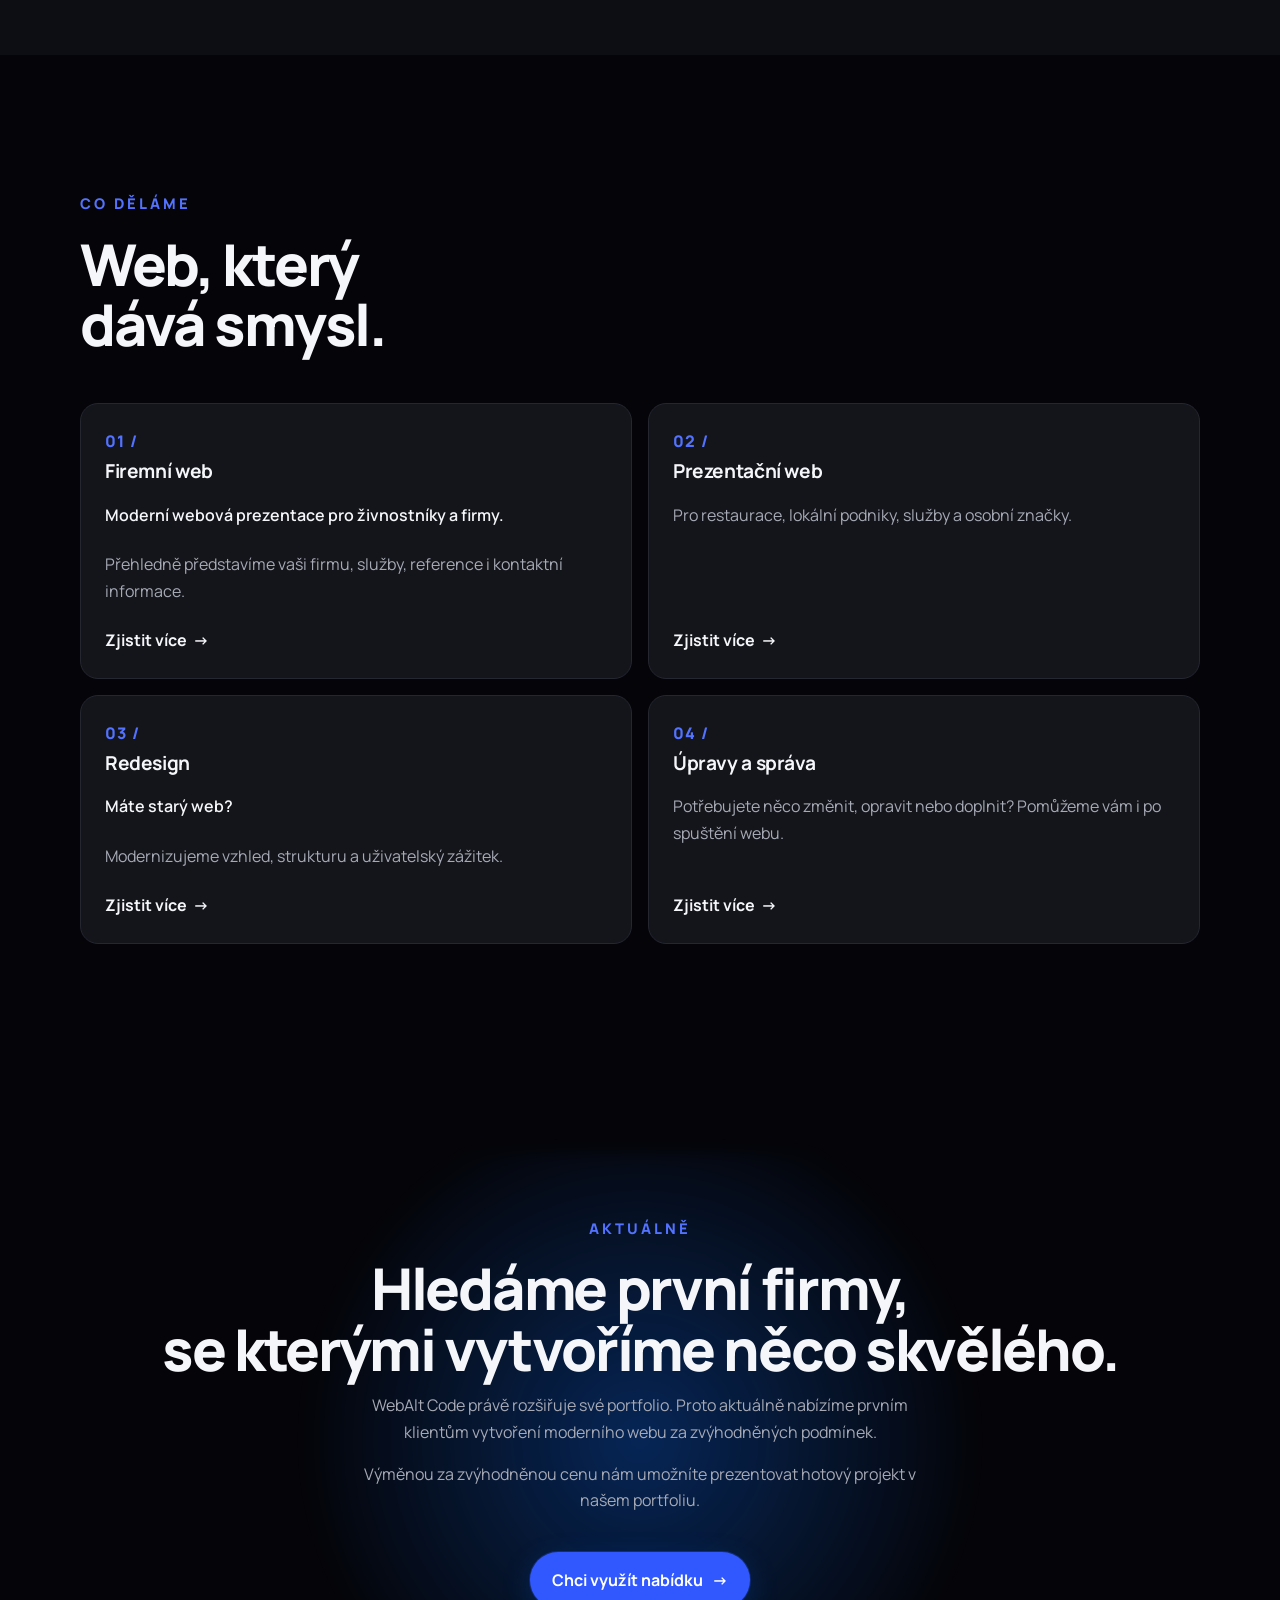
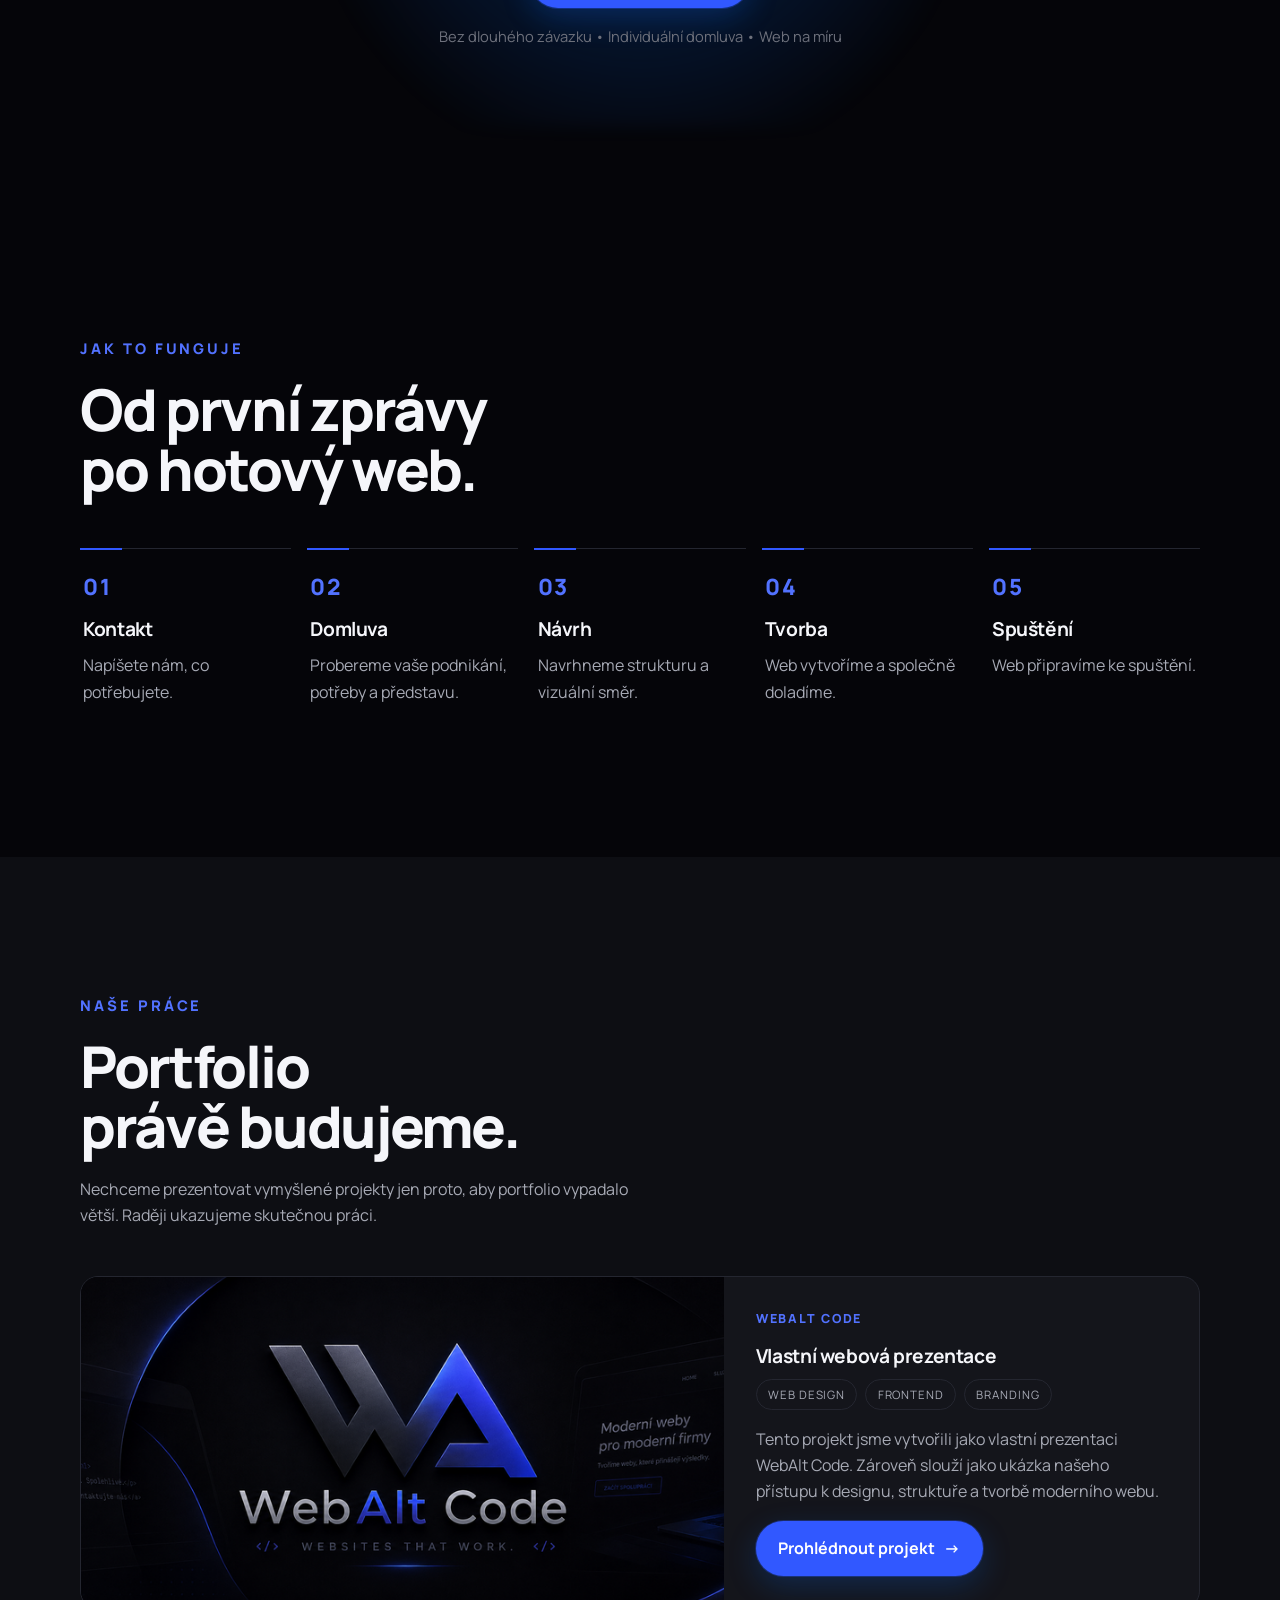
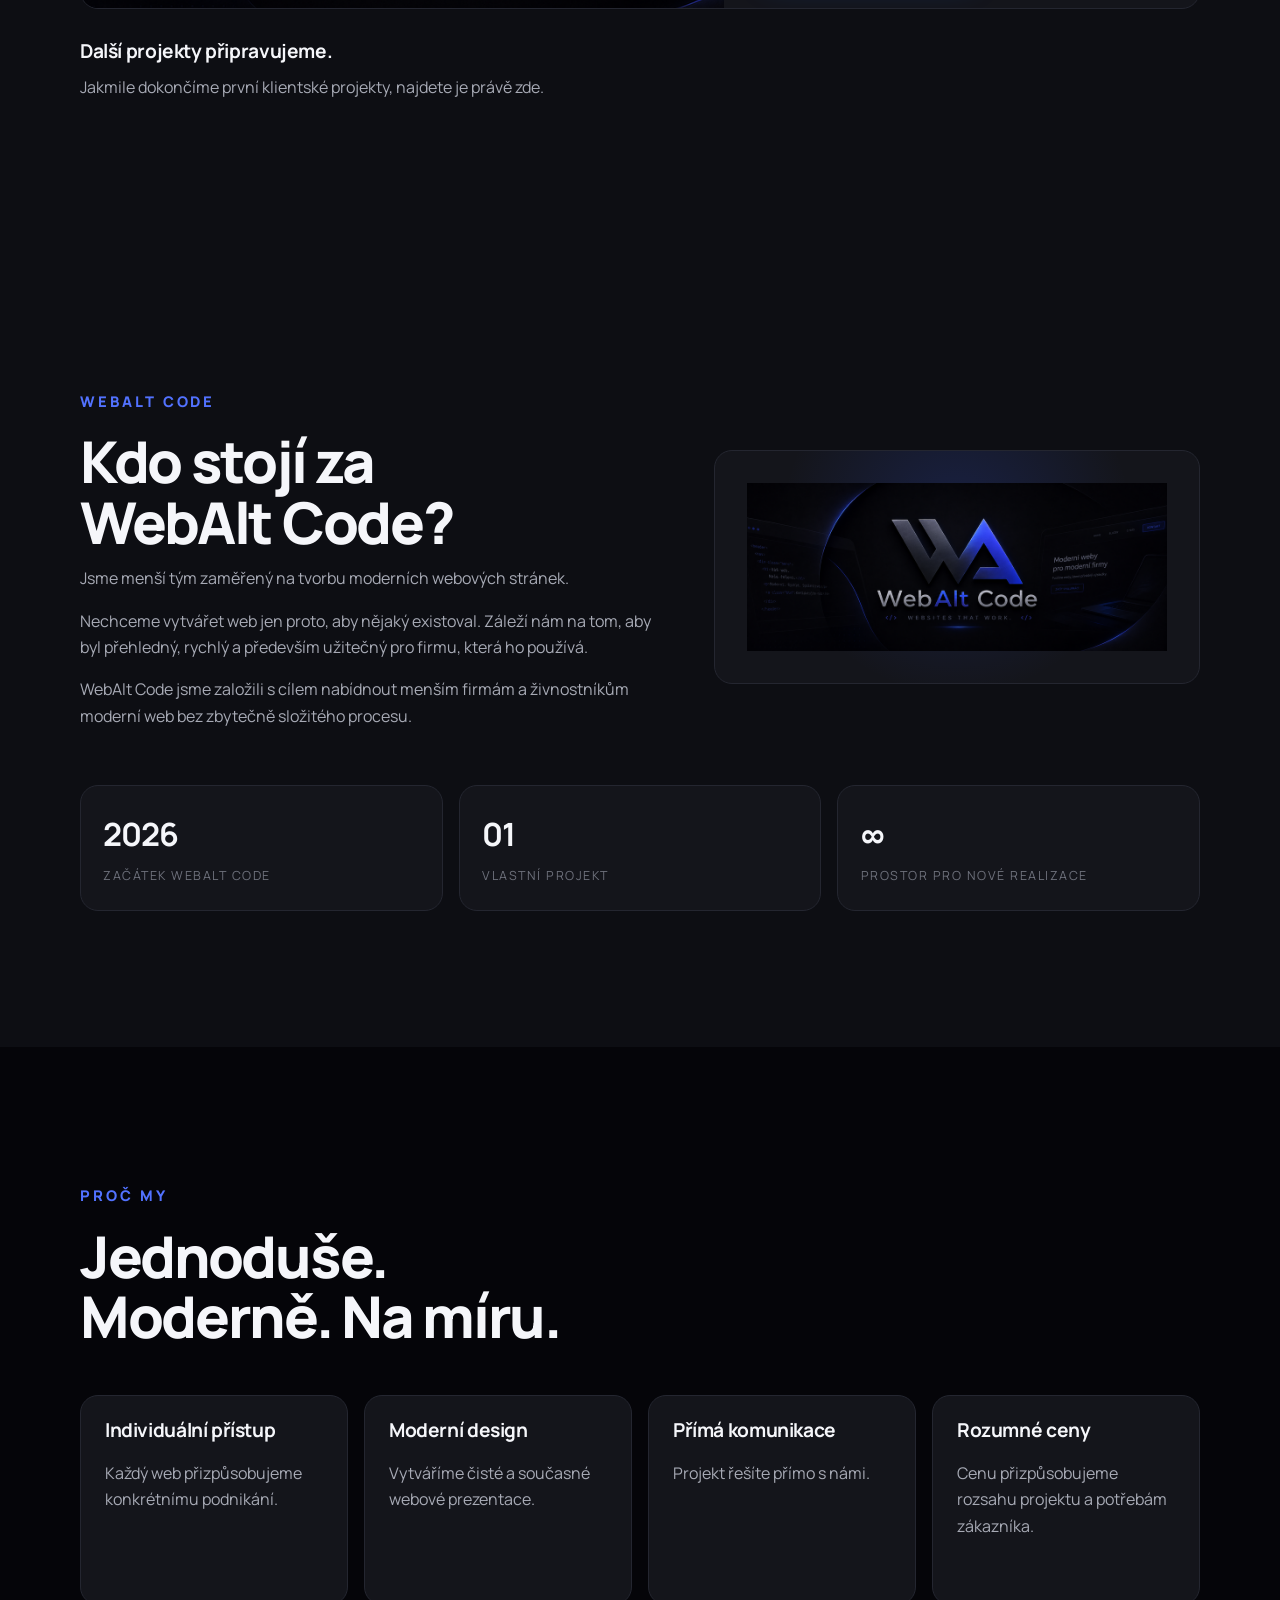
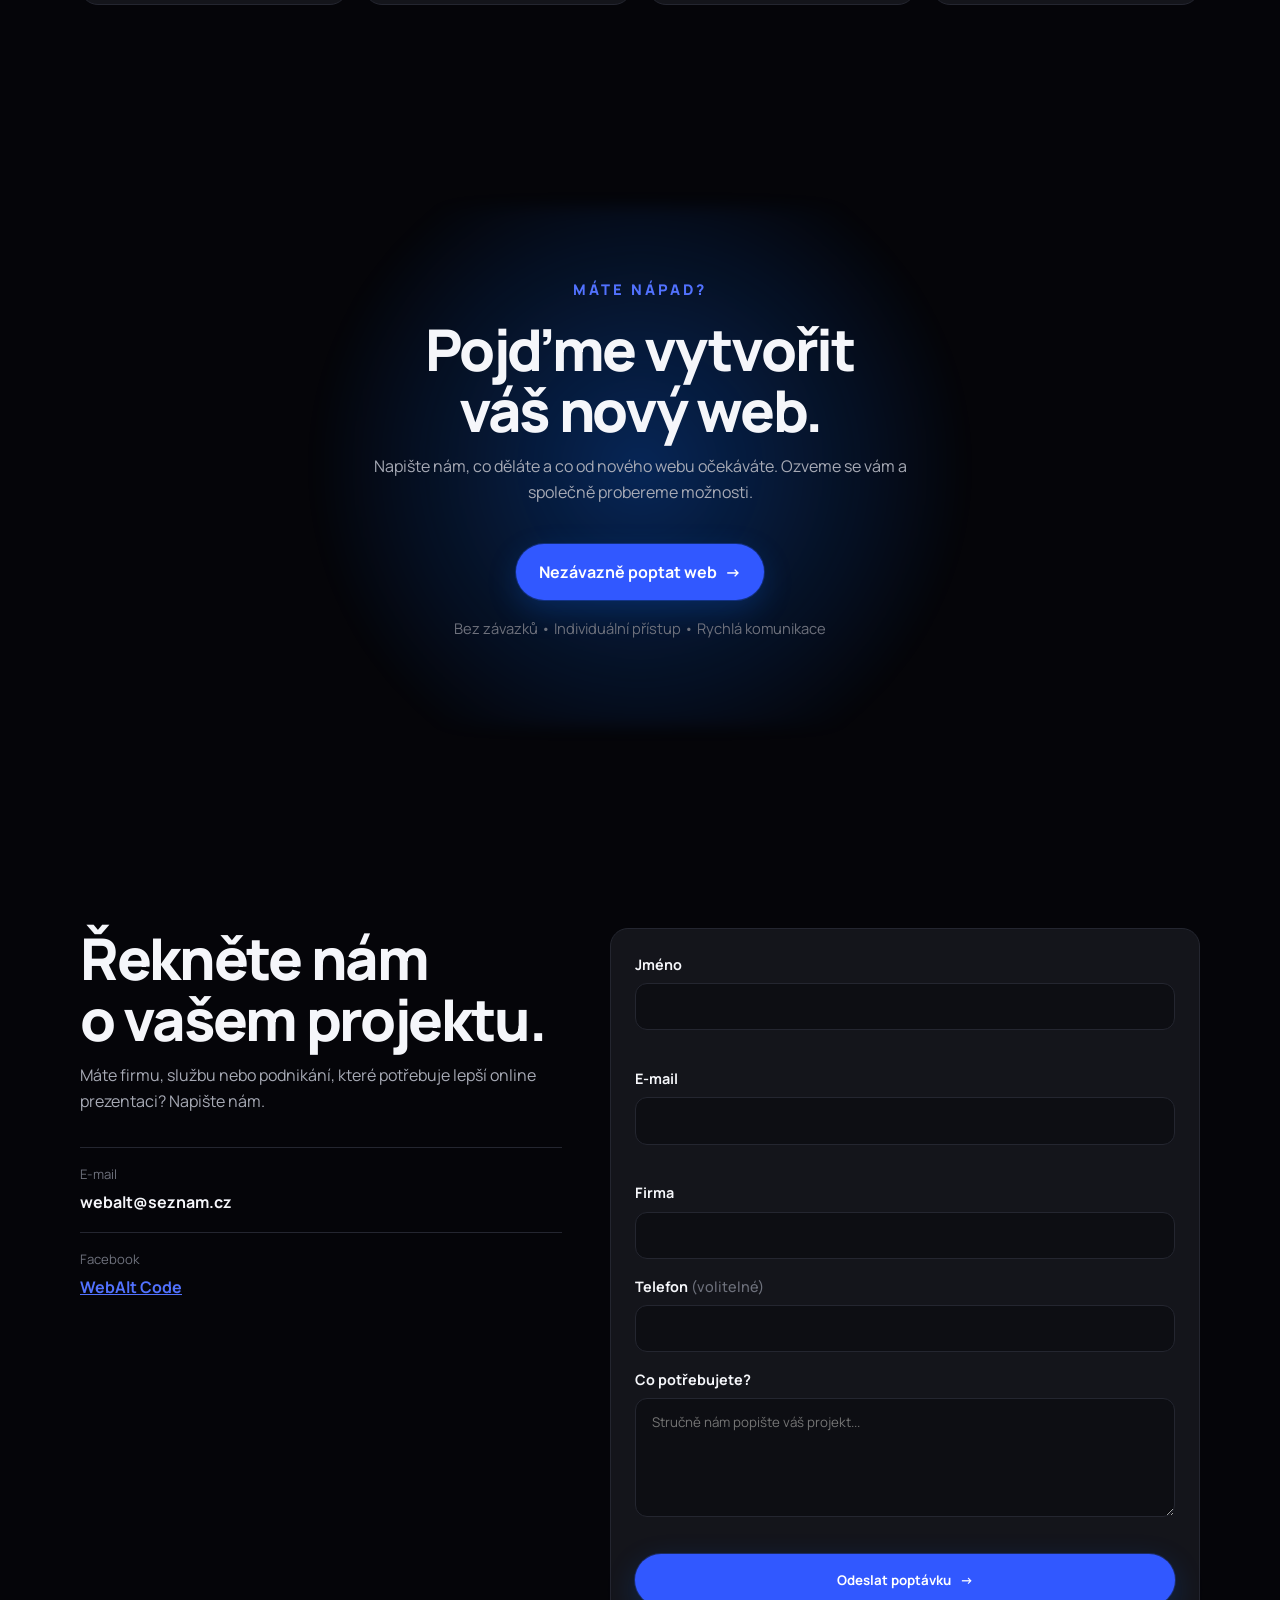
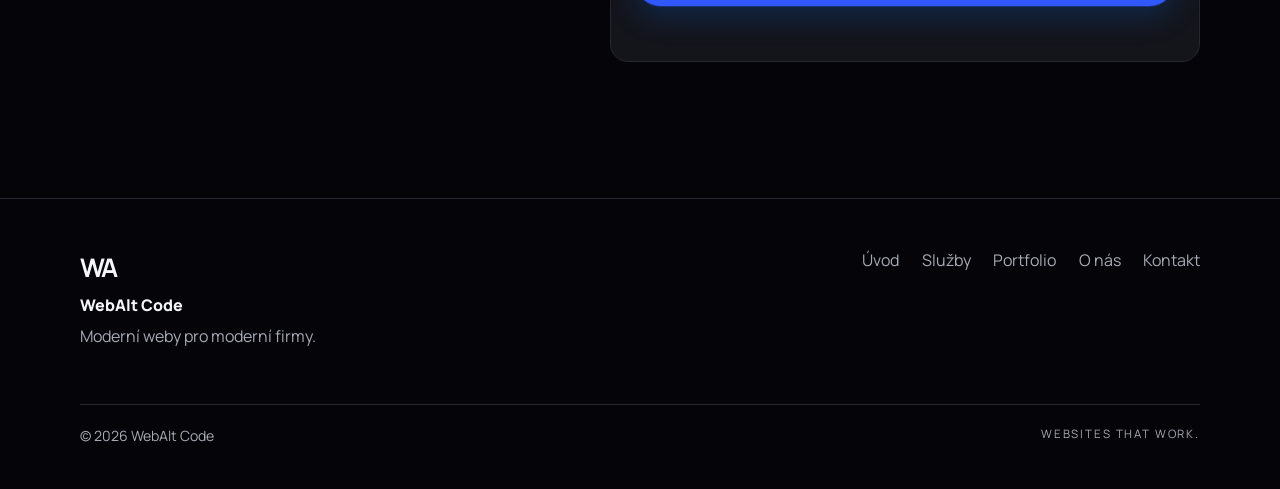
==== commit e5bfd2ee: "HEHE" ====
--- a/WaW/index.html
+++ b/WaW/index.html
@@ -387,7 +387,7 @@
           <ul class="contact-list">
             <li>
               <span>E-mail</span>
-              <strong>[DOPLNIT EMAIL]</strong>
+              <strong>webalt@seznam.cz</strong>
             </li>
             <li>
               <span>Facebook</span>
@@ -396,7 +396,8 @@
           </ul>
         </div>
 
-        <form class="contact-form reveal" id="contact-form" novalidate>
+        <form class="contact-form reveal" id="contact-form" action="https://formspree.io/f/mbglzqjo" method="POST">
+          <input type="hidden" name="_subject" value="Nová poptávka z webu WebAlt Code">
           <div class="form-row">
             <label for="name">Jméno</label>
             <input id="name" name="name" type="text" autocomplete="name" required>
@@ -427,6 +428,7 @@
           <p class="form-success" id="form-success" role="status" aria-live="polite" hidden>
             Děkujeme za zprávu. Ozveme se vám co nejdříve.
           </p>
+          <p class="field-error" id="form-error" role="alert" aria-live="assertive"></p>
         </form>
       </div>
     </section>
--- a/WaW/style.css
+++ b/WaW/style.css
@@ -266,7 +266,7 @@
   height: 30px;
   flex-shrink: 0;
   border-radius: 6px;
-  background: url("./images/facebook-cover.png") 50% 42% / 420% auto no-repeat;
+  background: url("./images/WebAlt_pfp-removebg-preview.png") 50% 42% / 190% auto no-repeat;
 }
 
 .nav {
